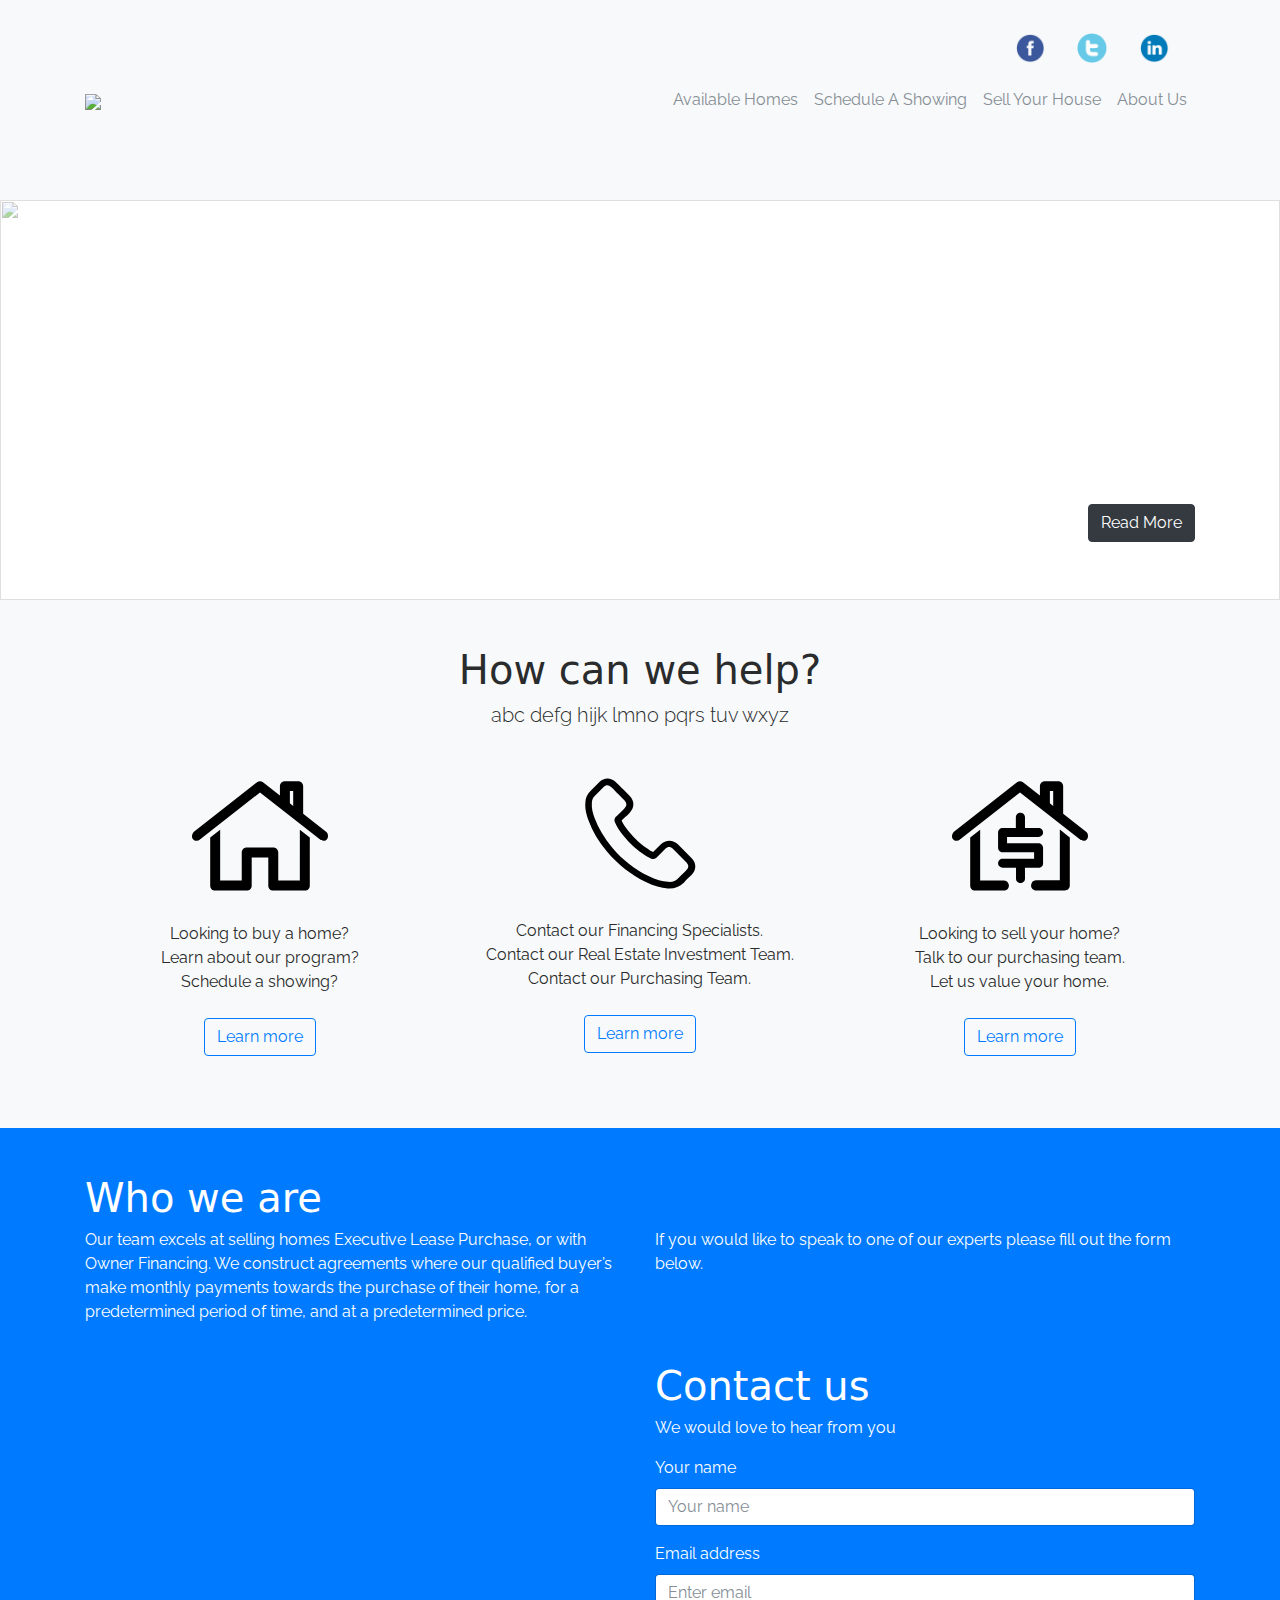
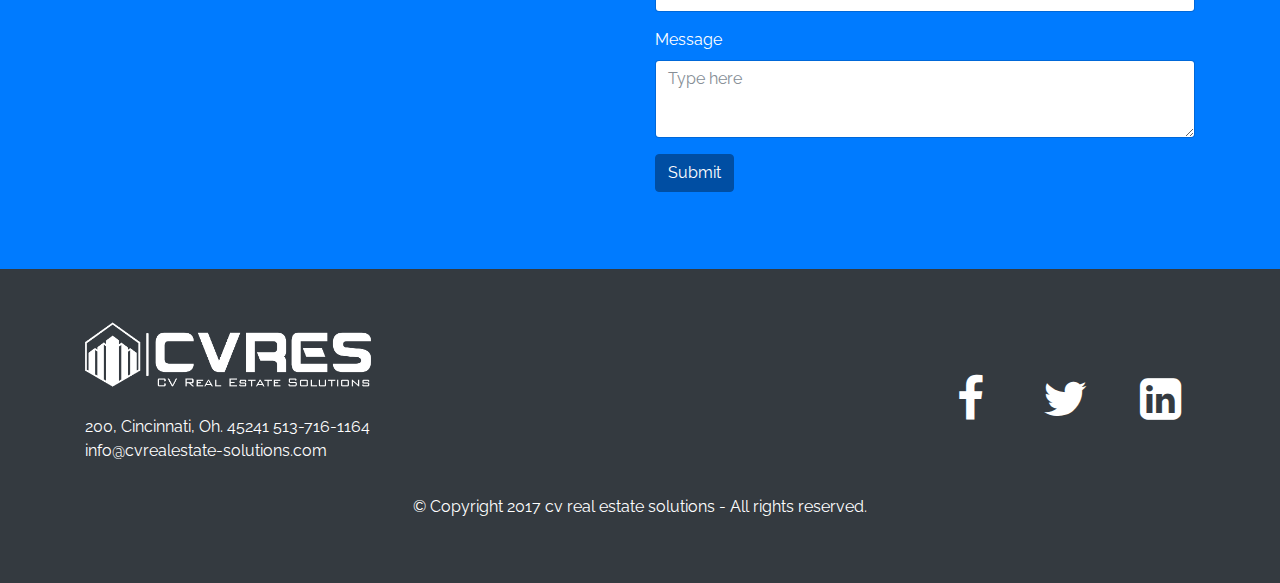
==== index.html @ 418d1162 "Home page: First test" ====
<!DOCTYPE html>
<html>

<head>
  <meta charset="utf-8">
  <meta name="viewport" content="width=device-width, initial-scale=1">
  <link rel="stylesheet" href="https://cdnjs.cloudflare.com/ajax/libs/font-awesome/4.7.0/css/font-awesome.min.css" type="text/css">
  <link rel="stylesheet" href="style/mainstyle.css" type="text/css"> </head>

<body>
  <nav class="navbar navbar-expand-md navbar-dark bg-light">
    <div class="container">
      <a class="navbar-brand" href="#">
        <img src="Icons/Logo.png" width="300px
300px"> </a>
      <button class="navbar-toggler navbar-toggler-right text-dark" type="button" data-toggle="collapse" data-target="#navbar2SupportedContent" aria-controls="navbar2SupportedContent" aria-expanded="false" aria-label="Toggle navigation"> <span class="navbar-toggler-icon text-primary"></span> </button>
      <div class="collapse navbar-collapse text-center m-0 justify-content-end" id="navbar2SupportedContent">
        <ul class="navbar-nav">
          <li class="nav-item">
            <a class="nav-link text-muted" href="#">Available Homes</a>
          </li>
          <li class="nav-item">
            <a class="nav-link text-muted" href="#">Schedule A Showing</a>
          </li>
          <li class="nav-item">
            <a class="nav-link text-muted" href="#">Sell Your House</a>
          </li>
          <li class="nav-item">
            <a class="nav-link text-muted" href="#">About Us</a>
          </li>
        </ul>
        <ul class="social-media list-unstyled">
          <li class="nav-item list-h m-0 p-0">
            <a class="nav-link text-muted" href="#">
              <img src="Icons/Facebook.png" width="30px" class="nav-item"> </a>
          </li>
          <li class="nav-item list-h m-0 p-0">
            <a class="nav-link text-muted" href="#">
              <img src="Icons/Twitter.png" width="30px"> </a>
          </li>
          <li class="nav-item list-h">
            <a class="nav-link text-muted" href="#">
              <img src="Icons/LinkedIn.png" width="30px"> </a>
          </li>
        </ul>
      </div>
    </div>
  </nav>
  <div class="py-5 text-white" style="background-image: url(&quot;images/FrontpageBanner.jpg&quot;);" id="frontpage-intro">
    <img id="intro-overlay" src="images/graphic1.png">
    <div class="container">
      <div class="row text-left h-100" id="innerContent">
        <div class="align-self-start col-md-7">
          <p class="lead"><i id="frontpage-intro-title" class="">Home ownership:</i> </p>
          <p class="lead" id="withinreach">&nbsp; Within reach</p>
        </div>
        <div class="align-self-center col-md-5">
          <p class="lead">
            <br>
            <br><i>If you’re a seller who is frustrated with finding the right buyer, or a buyer that can afford a home but for one reason or another couldn’t secure traditional financing, we are here to help.</i>&nbsp;
            <br>&nbsp; &nbsp; &nbsp; &nbsp; &nbsp; &nbsp;&nbsp;
            <br>
            <br> </p>
          <a class="btn btn-dark" href="" id="intro-overlay-button">Read More</a>
        </div>
      </div>
    </div>
  </div>
  <div class="py-5 text-center bg-light">
    <div class="container">
      <div class="row">
        <div class="col-md-12">
          <h1>How can we help?</h1>
          <p class="lead">abc defg hijk lmno pqrs tuv wxyz</p>
        </div>
      </div>
      <div class="row">
        <div class="col-md-4 p-4">
          <img class="img-fluid d-block mx-auto w-50" src="Icons/House1-01.svg">
          <p class="my-4"> Looking to buy a home?
            <br>Learn about our program?
            <br>Schedule a showing?
            <br> </p>
          <a href="#" class="btn btn-outline-primary">Learn more</a>
        </div>
        <div class="col-md-4 p-4">
          <img class="img-fluid d-block mx-auto w-50" src="Icons/Phone1-01.svg">
          <p class="my-4"> Contact our Financing Specialists.
            <br>Contact our Real Estate Investment Team.
            <br>Contact our Purchasing Team.</p>
          <a href="#" class="btn btn-outline-primary">Learn more</a>
        </div>
        <div class="col-md-4 p-4">
          <img class="img-fluid d-block mx-auto w-50" src="Icons/House2-01.svg">
          <p class="my-4">Looking to sell your home?
            <br>Talk to our purchasing team​​.
            <br>Let us value your home.</p>
          <a href="#" class="btn btn-outline-primary">Learn more</a>
        </div>
      </div>
    </div>
  </div>
  <div class="py-5 text-white bg-primary">
    <div class="container">
      <div class="row">
        <div class="col-md-12">
          <div class="row">
            <div class="col-md-6">
              <h1 class="">Who we are</h1>
              <p class="">Our team excels at selling homes Executive Lease Purchase, or with Owner Financing. We construct agreements where our qualified buyer’s make monthly payments towards the purchase of their home, for a predetermined period of time, and at
                a predetermined price.
                <br>
                <br> </p>
            </div>
            <div class="col-md-6">
              <h1 class="">​</h1>
              <p class="">If you would like to speak to one of our experts please fill out the form below.</p>
            </div>
          </div>
        </div>
      </div>
      <div class="row">
        <div class="col-md-6">
          <iframe src="https://www.google.com/maps/embed?pb=!1m18!1m12!1m3!1d22492.7414467587!2d-84.37424824894224!3d39.28186035839063!2m3!1f0!2f0!3f0!3m2!1i1024!2i768!4f13.1!3m3!1m2!1s0x884051465f5c5669%3A0x66a651ee28e752e0!2s300+E+Business+Way+%23200%2C+Cincinnati%2C+OH+45241!5e0!3m2!1sen!2sus!4v1500395001810"
            width="540" height="450" frameborder="0" style="border:0" allowfullscreen=""></iframe>
        </div>
        <div class="col-md-6">
          <h1>Contact us</h1>
          <p>We would love to hear from you</p>
          <form>
            <div class="form-group"> <label for="InputName">Your name</label>
              <input type="text" class="form-control" id="InputName" placeholder="Your name"> </div>
            <div class="form-group"> <label for="InputEmail1">Email address</label>
              <input type="email" class="form-control" id="InputEmail1" placeholder="Enter email"> </div>
            <div class="form-group"> <label for="Textarea">Message</label> <textarea class="form-control" id="Textarea" rows="3" placeholder="Type here"></textarea> </div>
            <button type="submit" class="btn btn-secondary">Submit</button>
          </form>
        </div>
      </div>
    </div>
  </div>
  <div class="py-5 bg-dark text-white">
    <div class="container">
      <div class="row">
        <div class="col-4 col-md-6 align-self-center">
          <a href="https://www.facebook.com" target="_blank"></a>
        </div>
      </div>
      <div class="row">
        <div class="col-md-9">
          <img class="img-fluid d-block" src="Icons/Logo-white0.png" height="" width="290px">
          <p>
            <br>200, Cincinnati, Oh. 45241 513-716-1164
            <br> info@cvrealestate-solutions.com</p>
        </div>
        <div class="col-4 col-md-1 align-self-center">
          <a href="https://www.facebook.com" target="_blank"><i class="fa fa-fw fa-facebook fa-3x text-white"></i></a>
        </div>
        <div class="col-4 col-md-1 align-self-center">
          <a href="https://twitter.com" target="_blank"><i class="fa fa-fw fa-twitter fa-3x text-white"></i></a>
        </div>
        <div class="col-4 col-md-1 align-self-center">
          <a href="https://www.instagram.com" target="_blank"><i class="fa fa-fw text-white fa-3x fa-linkedin-square"></i></a>
        </div>
      </div>
      <div class="row">
        <div class="col-md-12 mt-3 text-center">
          <p>© Copyright 2017 cv real estate solutions - All rights reserved.</p>
        </div>
      </div>
    </div>
  </div>
  <script src="https://code.jquery.com/jquery-3.2.1.slim.min.js" integrity="sha384-KJ3o2DKtIkvYIK3UENzmM7KCkRr/rE9/Qpg6aAZGJwFDMVNA/GpGFF93hXpG5KkN" crossorigin="anonymous"></script>
  <script src="https://cdnjs.cloudflare.com/ajax/libs/popper.js/1.11.0/umd/popper.min.js" integrity="sha384-b/U6ypiBEHpOf/4+1nzFpr53nxSS+GLCkfwBdFNTxtclqqenISfwAzpKaMNFNmj4" crossorigin="anonymous"></script>
  <script src="https://maxcdn.bootstrapcdn.com/bootstrap/4.0.0-beta/js/bootstrap.min.js" integrity="sha384-h0AbiXch4ZDo7tp9hKZ4TsHbi047NrKGLO3SEJAg45jXxnGIfYzk4Si90RDIqNm1" crossorigin="anonymous"></script>
</body>

</html>
---- style/mainstyle.css ----
@import url("https://fonts.googleapis.com/css?family=Raleway");
/*!
* Bootstrap 4.0.0-beta (https://getbootstrap.com)
* Copyright 2011-2017 The Bootstrap Authors
* Copyright 2011-2017 Twitter, Inc.
* Licensed under MIT (https://github.com/twbs/bootstrap/blob/master/LICENSE)
*/
.alert {
  padding: 0.75rem 1.25rem;
  margin-bottom: 1rem;
  border: 1px solid transparent;
  border-radius: 0.25rem; }

.alert-heading {
  color: inherit; }

.alert-link {
  font-weight: bold; }

.alert-dismissible .close {
  position: relative;
  top: -0.75rem;
  right: -1.25rem;
  padding: 0.75rem 1.25rem;
  color: inherit; }

.alert-primary {
  color: #004085;
  background-color: #cce5ff;
  border-color: #b8daff; }
  .alert-primary hr {
    border-top-color: #9fcdff; }
  .alert-primary .alert-link {
    color: #002752; }

.alert-secondary {
  color: #002955;
  background-color: #ccdced;
  border-color: #b8cde5; }
  .alert-secondary hr {
    border-top-color: #a5c0de; }
  .alert-secondary .alert-link {
    color: #001022; }

.alert-success {
  color: #155724;
  background-color: #d4edda;
  border-color: #c3e6cb; }
  .alert-success hr {
    border-top-color: #b1dfbb; }
  .alert-success .alert-link {
    color: #0b2e13; }

.alert-info {
  color: #008385;
  background-color: #ccfeff;
  border-color: #b8feff; }
  .alert-info hr {
    border-top-color: #9ffeff; }
  .alert-info .alert-link {
    color: #005152; }

.alert-warning {
  color: #856404;
  background-color: #fff3cd;
  border-color: #ffeeba; }
  .alert-warning hr {
    border-top-color: #ffe8a1; }
  .alert-warning .alert-link {
    color: #533f03; }

.alert-danger {
  color: #721c24;
  background-color: #f8d7da;
  border-color: #f5c6cb; }
  .alert-danger hr {
    border-top-color: #f1b0b7; }
  .alert-danger .alert-link {
    color: #491217; }

.alert-light {
  color: #818182;
  background-color: #fefefe;
  border-color: #fdfdfe; }
  .alert-light hr {
    border-top-color: #ececf6; }
  .alert-light .alert-link {
    color: #686868; }

.alert-dark {
  color: #1b1e21;
  background-color: #d6d8d9;
  border-color: #c6c8ca; }
  .alert-dark hr {
    border-top-color: #b9bbbe; }
  .alert-dark .alert-link {
    color: #040505; }

.badge {
  display: inline-block;
  padding: 0.25em 0.4em;
  font-size: 75%;
  font-weight: bold;
  line-height: 1;
  color: #fff;
  text-align: center;
  white-space: nowrap;
  vertical-align: baseline;
  border-radius: 0.25rem; }
  .badge:empty {
    display: none; }

.btn .badge {
  position: relative;
  top: -1px; }

.badge-pill {
  padding-right: 0.6em;
  padding-left: 0.6em;
  border-radius: 10rem; }

.badge-primary {
  color: #fff;
  background-color: #007bff; }
  .badge-primary[href]:focus, .badge-primary[href]:hover {
    color: #fff;
    text-decoration: none;
    background-color: #0062cc; }

.badge-secondary {
  color: #fff;
  background-color: #004EA3; }
  .badge-secondary[href]:focus, .badge-secondary[href]:hover {
    color: #fff;
    text-decoration: none;
    background-color: #003670; }

.badge-success {
  color: #fff;
  background-color: #28a745; }
  .badge-success[href]:focus, .badge-success[href]:hover {
    color: #fff;
    text-decoration: none;
    background-color: #1e7e34; }

.badge-info {
  color: #111;
  background-color: #00fbff; }
  .badge-info[href]:focus, .badge-info[href]:hover {
    color: #111;
    text-decoration: none;
    background-color: #00c9cc; }

.badge-warning {
  color: #111;
  background-color: #ffc107; }
  .badge-warning[href]:focus, .badge-warning[href]:hover {
    color: #111;
    text-decoration: none;
    background-color: #d39e00; }

.badge-danger {
  color: #fff;
  background-color: #dc3545; }
  .badge-danger[href]:focus, .badge-danger[href]:hover {
    color: #fff;
    text-decoration: none;
    background-color: #bd2130; }

.badge-light {
  color: #111;
  background-color: #f8f9fa; }
  .badge-light[href]:focus, .badge-light[href]:hover {
    color: #111;
    text-decoration: none;
    background-color: #dae0e5; }

.badge-dark {
  color: #fff;
  background-color: #343a40; }
  .badge-dark[href]:focus, .badge-dark[href]:hover {
    color: #fff;
    text-decoration: none;
    background-color: #1d2124; }

.breadcrumb {
  padding: 0.75rem 1rem;
  margin-bottom: 1rem;
  list-style: none;
  background-color: #e9ecef;
  border-radius: 0.25rem; }
  .breadcrumb::after {
    display: block;
    clear: both;
    content: ""; }

.breadcrumb-item {
  float: left; }
  .breadcrumb-item + .breadcrumb-item::before {
    display: inline-block;
    padding-right: 0.5rem;
    padding-left: 0.5rem;
    color: #868e96;
    content: "/"; }
  .breadcrumb-item + .breadcrumb-item:hover::before {
    text-decoration: underline; }
  .breadcrumb-item + .breadcrumb-item:hover::before {
    text-decoration: none; }
  .breadcrumb-item.active {
    color: #868e96; }

.btn-group,
.btn-group-vertical {
  position: relative;
  display: inline-flex;
  vertical-align: middle; }
  .btn-group > .btn,
  .btn-group-vertical > .btn {
    position: relative;
    flex: 0 1 auto; }
    .btn-group > .btn:hover,
    .btn-group-vertical > .btn:hover {
      z-index: 2; }
    .btn-group > .btn:focus, .btn-group > .btn:active, .btn-group > .btn.active,
    .btn-group-vertical > .btn:focus,
    .btn-group-vertical > .btn:active,
    .btn-group-vertical > .btn.active {
      z-index: 2; }
  .btn-group .btn + .btn,
  .btn-group .btn + .btn-group,
  .btn-group .btn-group + .btn,
  .btn-group .btn-group + .btn-group,
  .btn-group-vertical .btn + .btn,
  .btn-group-vertical .btn + .btn-group,
  .btn-group-vertical .btn-group + .btn,
  .btn-group-vertical .btn-group + .btn-group {
    margin-left: -1px; }

.btn-toolbar {
  display: flex;
  flex-wrap: wrap;
  justify-content: flex-start; }
  .btn-toolbar .input-group {
    width: auto; }

.btn-group > .btn:not(:first-child):not(:last-child):not(.dropdown-toggle) {
  border-radius: 0; }

.btn-group > .btn:first-child {
  margin-left: 0; }
  .btn-group > .btn:first-child:not(:last-child):not(.dropdown-toggle) {
    border-top-right-radius: 0;
    border-bottom-right-radius: 0; }

.btn-group > .btn:last-child:not(:first-child),
.btn-group > .dropdown-toggle:not(:first-child) {
  border-top-left-radius: 0;
  border-bottom-left-radius: 0; }

.btn-group > .btn-group {
  float: left; }

.btn-group > .btn-group:not(:first-child):not(:last-child) > .btn {
  border-radius: 0; }

.btn-group > .btn-group:first-child:not(:last-child) > .btn:last-child,
.btn-group > .btn-group:first-child:not(:last-child) > .dropdown-toggle {
  border-top-right-radius: 0;
  border-bottom-right-radius: 0; }

.btn-group > .btn-group:last-child:not(:first-child) > .btn:first-child {
  border-top-left-radius: 0;
  border-bottom-left-radius: 0; }

.btn + .dropdown-toggle-split {
  padding-right: 0.5625rem;
  padding-left: 0.5625rem; }
  .btn + .dropdown-toggle-split::after {
    margin-left: 0; }

.btn-sm + .dropdown-toggle-split, .btn-group-sm > .btn + .dropdown-toggle-split {
  padding-right: 0.375rem;
  padding-left: 0.375rem; }

.btn-lg + .dropdown-toggle-split, .btn-group-lg > .btn + .dropdown-toggle-split {
  padding-right: 0.75rem;
  padding-left: 0.75rem; }

.btn-group-vertical {
  flex-direction: column;
  align-items: flex-start;
  justify-content: center; }
  .btn-group-vertical .btn,
  .btn-group-vertical .btn-group {
    width: 100%; }
  .btn-group-vertical > .btn + .btn,
  .btn-group-vertical > .btn + .btn-group,
  .btn-group-vertical > .btn-group + .btn,
  .btn-group-vertical > .btn-group + .btn-group {
    margin-top: -1px;
    margin-left: 0; }
  .btn-group-vertical > .btn:not(:first-child):not(:last-child) {
    border-radius: 0; }
  .btn-group-vertical:first-child:not(:last-child) {
    border-bottom-right-radius: 0;
    border-bottom-left-radius: 0; }
  .btn-group-vertical:last-child:not(:first-child) {
    border-top-left-radius: 0;
    border-top-right-radius: 0; }
  .btn-group-vertical > .btn-group:not(:first-child):not(:last-child) > .btn {
    border-radius: 0; }
  .btn-group-vertical > .btn-group:first-child:not(:last-child) > .btn:last-child,
  .btn-group-vertical > .btn-group:first-child:not(:last-child) > .dropdown-toggle {
    border-bottom-right-radius: 0;
    border-bottom-left-radius: 0; }
  .btn-group-vertical > .btn-group:last-child:not(:first-child) > .btn:first-child {
    border-top-left-radius: 0;
    border-top-right-radius: 0; }

[data-toggle="buttons"] > .btn input[type="radio"],
[data-toggle="buttons"] > .btn input[type="checkbox"],
[data-toggle="buttons"] > .btn-group > .btn input[type="radio"],
[data-toggle="buttons"] > .btn-group > .btn input[type="checkbox"] {
  position: absolute;
  clip: rect(0, 0, 0, 0);
  pointer-events: none; }

.btn {
  display: inline-block;
  font-weight: normal;
  text-align: center;
  white-space: nowrap;
  vertical-align: middle;
  user-select: none;
  border: 1px solid transparent;
  padding: 0.5rem 0.75rem;
  font-size: 1rem;
  line-height: 1.25;
  border-radius: 0.25rem;
  transition: background-color 0.15s ease-in-out, border-color 0.15s ease-in-out, box-shadow 0.15s ease-in-out; }
  .btn:focus, .btn:hover {
    text-decoration: none; }
  .btn:focus, .btn.focus {
    outline: 0;
    box-shadow: 0 0 0 3px rgba(0, 123, 255, 0.25); }
  .btn.disabled, .btn:disabled {
    opacity: .65; }
  .btn:active, .btn.active {
    background-image: none; }

a.btn.disabled,
fieldset[disabled] a.btn {
  pointer-events: none; }

.btn-primary {
  color: #fff;
  background-color: #007bff;
  border-color: #007bff; }
  .btn-primary:hover {
    color: #fff;
    background-color: #0069d9;
    border-color: #0062cc; }
  .btn-primary:focus, .btn-primary.focus {
    box-shadow: 0 0 0 3px rgba(0, 123, 255, 0.5); }
  .btn-primary.disabled, .btn-primary:disabled {
    background-color: #007bff;
    border-color: #007bff; }
  .btn-primary:active, .btn-primary.active,
  .show > .btn-primary.dropdown-toggle {
    background-color: #0069d9;
    background-image: none;
    border-color: #0062cc; }

.btn-secondary {
  color: #fff;
  background-color: #004EA3;
  border-color: #004EA3; }
  .btn-secondary:hover {
    color: #fff;
    background-color: #003c7d;
    border-color: #003670; }
  .btn-secondary:focus, .btn-secondary.focus {
    box-shadow: 0 0 0 3px rgba(0, 78, 163, 0.5); }
  .btn-secondary.disabled, .btn-secondary:disabled {
    background-color: #004EA3;
    border-color: #004EA3; }
  .btn-secondary:active, .btn-secondary.active,
  .show > .btn-secondary.dropdown-toggle {
    background-color: #003c7d;
    background-image: none;
    border-color: #003670; }

.btn-success {
  color: #fff;
  background-color: #28a745;
  border-color: #28a745; }
  .btn-success:hover {
    color: #fff;
    background-color: #218838;
    border-color: #1e7e34; }
  .btn-success:focus, .btn-success.focus {
    box-shadow: 0 0 0 3px rgba(40, 167, 69, 0.5); }
  .btn-success.disabled, .btn-success:disabled {
    background-color: #28a745;
    border-color: #28a745; }
  .btn-success:active, .btn-success.active,
  .show > .btn-success.dropdown-toggle {
    background-color: #218838;
    background-image: none;
    border-color: #1e7e34; }

.btn-info {
  color: #111;
  background-color: #00fbff;
  border-color: #00fbff; }
  .btn-info:hover {
    color: #111;
    background-color: #00d5d9;
    border-color: #00c9cc; }
  .btn-info:focus, .btn-info.focus {
    box-shadow: 0 0 0 3px rgba(0, 251, 255, 0.5); }
  .btn-info.disabled, .btn-info:disabled {
    background-color: #00fbff;
    border-color: #00fbff; }
  .btn-info:active, .btn-info.active,
  .show > .btn-info.dropdown-toggle {
    background-color: #00d5d9;
    background-image: none;
    border-color: #00c9cc; }

.btn-warning {
  color: #111;
  background-color: #ffc107;
  border-color: #ffc107; }
  .btn-warning:hover {
    color: #111;
    background-color: #e0a800;
    border-color: #d39e00; }
  .btn-warning:focus, .btn-warning.focus {
    box-shadow: 0 0 0 3px rgba(255, 193, 7, 0.5); }
  .btn-warning.disabled, .btn-warning:disabled {
    background-color: #ffc107;
    border-color: #ffc107; }
  .btn-warning:active, .btn-warning.active,
  .show > .btn-warning.dropdown-toggle {
    background-color: #e0a800;
    background-image: none;
    border-color: #d39e00; }

.btn-danger {
  color: #fff;
  background-color: #dc3545;
  border-color: #dc3545; }
  .btn-danger:hover {
    color: #fff;
    background-color: #c82333;
    border-color: #bd2130; }
  .btn-danger:focus, .btn-danger.focus {
    box-shadow: 0 0 0 3px rgba(220, 53, 69, 0.5); }
  .btn-danger.disabled, .btn-danger:disabled {
    background-color: #dc3545;
    border-color: #dc3545; }
  .btn-danger:active, .btn-danger.active,
  .show > .btn-danger.dropdown-toggle {
    background-color: #c82333;
    background-image: none;
    border-color: #bd2130; }

.btn-light {
  color: #111;
  background-color: #f8f9fa;
  border-color: #f8f9fa; }
  .btn-light:hover {
    color: #111;
    background-color: #e2e6ea;
    border-color: #dae0e5; }
  .btn-light:focus, .btn-light.focus {
    box-shadow: 0 0 0 3px rgba(248, 249, 250, 0.5); }
  .btn-light.disabled, .btn-light:disabled {
    background-color: #f8f9fa;
    border-color: #f8f9fa; }
  .btn-light:active, .btn-light.active,
  .show > .btn-light.dropdown-toggle {
    background-color: #e2e6ea;
    background-image: none;
    border-color: #dae0e5; }

.btn-dark {
  color: #fff;
  background-color: #343a40;
  border-color: #343a40; }
  .btn-dark:hover {
    color: #fff;
    background-color: #23272b;
    border-color: #1d2124; }
  .btn-dark:focus, .btn-dark.focus {
    box-shadow: 0 0 0 3px rgba(52, 58, 64, 0.5); }
  .btn-dark.disabled, .btn-dark:disabled {
    background-color: #343a40;
    border-color: #343a40; }
  .btn-dark:active, .btn-dark.active,
  .show > .btn-dark.dropdown-toggle {
    background-color: #23272b;
    background-image: none;
    border-color: #1d2124; }

.btn-outline-primary {
  color: #007bff;
  background-color: transparent;
  background-image: none;
  border-color: #007bff; }
  .btn-outline-primary:hover {
    color: #fff;
    background-color: #007bff;
    border-color: #007bff; }
  .btn-outline-primary:focus, .btn-outline-primary.focus {
    box-shadow: 0 0 0 3px rgba(0, 123, 255, 0.5); }
  .btn-outline-primary.disabled, .btn-outline-primary:disabled {
    color: #007bff;
    background-color: transparent; }
  .btn-outline-primary:active, .btn-outline-primary.active,
  .show > .btn-outline-primary.dropdown-toggle {
    color: #fff;
    background-color: #007bff;
    border-color: #007bff; }

.btn-outline-secondary {
  color: #004EA3;
  background-color: transparent;
  background-image: none;
  border-color: #004EA3; }
  .btn-outline-secondary:hover {
    color: #fff;
    background-color: #004EA3;
    border-color: #004EA3; }
  .btn-outline-secondary:focus, .btn-outline-secondary.focus {
    box-shadow: 0 0 0 3px rgba(0, 78, 163, 0.5); }
  .btn-outline-secondary.disabled, .btn-outline-secondary:disabled {
    color: #004EA3;
    background-color: transparent; }
  .btn-outline-secondary:active, .btn-outline-secondary.active,
  .show > .btn-outline-secondary.dropdown-toggle {
    color: #fff;
    background-color: #004EA3;
    border-color: #004EA3; }

.btn-outline-success {
  color: #28a745;
  background-color: transparent;
  background-image: none;
  border-color: #28a745; }
  .btn-outline-success:hover {
    color: #fff;
    background-color: #28a745;
    border-color: #28a745; }
  .btn-outline-success:focus, .btn-outline-success.focus {
    box-shadow: 0 0 0 3px rgba(40, 167, 69, 0.5); }
  .btn-outline-success.disabled, .btn-outline-success:disabled {
    color: #28a745;
    background-color: transparent; }
  .btn-outline-success:active, .btn-outline-success.active,
  .show > .btn-outline-success.dropdown-toggle {
    color: #fff;
    background-color: #28a745;
    border-color: #28a745; }

.btn-outline-info {
  color: #00fbff;
  background-color: transparent;
  background-image: none;
  border-color: #00fbff; }
  .btn-outline-info:hover {
    color: #fff;
    background-color: #00fbff;
    border-color: #00fbff; }
  .btn-outline-info:focus, .btn-outline-info.focus {
    box-shadow: 0 0 0 3px rgba(0, 251, 255, 0.5); }
  .btn-outline-info.disabled, .btn-outline-info:disabled {
    color: #00fbff;
    background-color: transparent; }
  .btn-outline-info:active, .btn-outline-info.active,
  .show > .btn-outline-info.dropdown-toggle {
    color: #fff;
    background-color: #00fbff;
    border-color: #00fbff; }

.btn-outline-warning {
  color: #ffc107;
  background-color: transparent;
  background-image: none;
  border-color: #ffc107; }
  .btn-outline-warning:hover {
    color: #fff;
    background-color: #ffc107;
    border-color: #ffc107; }
  .btn-outline-warning:focus, .btn-outline-warning.focus {
    box-shadow: 0 0 0 3px rgba(255, 193, 7, 0.5); }
  .btn-outline-warning.disabled, .btn-outline-warning:disabled {
    color: #ffc107;
    background-color: transparent; }
  .btn-outline-warning:active, .btn-outline-warning.active,
  .show > .btn-outline-warning.dropdown-toggle {
    color: #fff;
    background-color: #ffc107;
    border-color: #ffc107; }

.btn-outline-danger {
  color: #dc3545;
  background-color: transparent;
  background-image: none;
  border-color: #dc3545; }
  .btn-outline-danger:hover {
    color: #fff;
    background-color: #dc3545;
    border-color: #dc3545; }
  .btn-outline-danger:focus, .btn-outline-danger.focus {
    box-shadow: 0 0 0 3px rgba(220, 53, 69, 0.5); }
  .btn-outline-danger.disabled, .btn-outline-danger:disabled {
    color: #dc3545;
    background-color: transparent; }
  .btn-outline-danger:active, .btn-outline-danger.active,
  .show > .btn-outline-danger.dropdown-toggle {
    color: #fff;
    background-color: #dc3545;
    border-color: #dc3545; }

.btn-outline-light {
  color: #f8f9fa;
  background-color: transparent;
  background-image: none;
  border-color: #f8f9fa; }
  .btn-outline-light:hover {
    color: #fff;
    background-color: #f8f9fa;
    border-color: #f8f9fa; }
  .btn-outline-light:focus, .btn-outline-light.focus {
    box-shadow: 0 0 0 3px rgba(248, 249, 250, 0.5); }
  .btn-outline-light.disabled, .btn-outline-light:disabled {
    color: #f8f9fa;
    background-color: transparent; }
  .btn-outline-light:active, .btn-outline-light.active,
  .show > .btn-outline-light.dropdown-toggle {
    color: #fff;
    background-color: #f8f9fa;
    border-color: #f8f9fa; }

.btn-outline-dark {
  color: #343a40;
  background-color: transparent;
  background-image: none;
  border-color: #343a40; }
  .btn-outline-dark:hover {
    color: #fff;
    background-color: #343a40;
    border-color: #343a40; }
  .btn-outline-dark:focus, .btn-outline-dark.focus {
    box-shadow: 0 0 0 3px rgba(52, 58, 64, 0.5); }
  .btn-outline-dark.disabled, .btn-outline-dark:disabled {
    color: #343a40;
    background-color: transparent; }
  .btn-outline-dark:active, .btn-outline-dark.active,
  .show > .btn-outline-dark.dropdown-toggle {
    color: #fff;
    background-color: #343a40;
    border-color: #343a40; }

.btn-link {
  font-weight: normal;
  color: #007bff;
  background-color: transparent;
  border-radius: 0; }
  .btn-link:hover {
    color: #0056b3;
    text-decoration: underline;
    background-color: transparent;
    border-color: transparent; }
  .btn-link:focus, .btn-link.focus {
    border-color: transparent;
    box-shadow: none; }
  .btn-link:disabled, .btn-link.disabled {
    color: #868e96; }

.btn-lg, .btn-group-lg > .btn {
  padding: 0.5rem 1rem;
  font-size: 1.25rem;
  line-height: 1.5;
  border-radius: 0.3rem; }

.btn-sm, .btn-group-sm > .btn {
  padding: 0.25rem 0.5rem;
  font-size: 0.875rem;
  line-height: 1.5;
  border-radius: 0.2rem; }

.btn-block {
  display: block;
  width: 100%; }

.btn-block + .btn-block {
  margin-top: 0.5rem; }

input[type="submit"].btn-block,
input[type="reset"].btn-block,
input[type="button"].btn-block {
  width: 100%; }

.card {
  position: relative;
  display: flex;
  flex-direction: column;
  min-width: 0;
  word-wrap: break-word;
  background-color: #fff;
  background-clip: border-box;
  border: 1px solid rgba(0, 0, 0, 0.125);
  border-radius: 0.25rem; }

.card-body {
  flex: 1 1 auto;
  padding: 1.25rem; }

.card-title {
  margin-bottom: 0.75rem; }

.card-subtitle {
  margin-top: -0.375rem;
  margin-bottom: 0; }

.card-text:last-child {
  margin-bottom: 0; }

.card-link:hover {
  text-decoration: none; }

.card-link + .card-link {
  margin-left: 1.25rem; }

.card > .list-group:first-child .list-group-item:first-child {
  border-top-left-radius: 0.25rem;
  border-top-right-radius: 0.25rem; }

.card > .list-group:last-child .list-group-item:last-child {
  border-bottom-right-radius: 0.25rem;
  border-bottom-left-radius: 0.25rem; }

.card-header {
  padding: 0.75rem 1.25rem;
  margin-bottom: 0;
  background-color: rgba(0, 0, 0, 0.03);
  border-bottom: 1px solid rgba(0, 0, 0, 0.125); }
  .card-header:first-child {
    border-radius: calc(0.25rem - 1px) calc(0.25rem - 1px) 0 0; }

.card-footer {
  padding: 0.75rem 1.25rem;
  background-color: rgba(0, 0, 0, 0.03);
  border-top: 1px solid rgba(0, 0, 0, 0.125); }
  .card-footer:last-child {
    border-radius: 0 0 calc(0.25rem - 1px) calc(0.25rem - 1px); }

.card-header-tabs {
  margin-right: -0.625rem;
  margin-bottom: -0.75rem;
  margin-left: -0.625rem;
  border-bottom: 0; }

.card-header-pills {
  margin-right: -0.625rem;
  margin-left: -0.625rem; }

.card-img-overlay {
  position: absolute;
  top: 0;
  right: 0;
  bottom: 0;
  left: 0;
  padding: 1.25rem; }

.card-img {
  width: 100%;
  border-radius: calc(0.25rem - 1px); }

.card-img-top {
  width: 100%;
  border-top-left-radius: calc(0.25rem - 1px);
  border-top-right-radius: calc(0.25rem - 1px); }

.card-img-bottom {
  width: 100%;
  border-bottom-right-radius: calc(0.25rem - 1px);
  border-bottom-left-radius: calc(0.25rem - 1px); }

.card-deck {
  display: flex;
  flex-direction: column; }
  .card-deck .card {
    margin-bottom: 15px; }
  @media (min-width: 576px) {
    .card-deck {
      flex-flow: row wrap;
      margin-right: -15px;
      margin-left: -15px; }
      .card-deck .card {
        display: flex;
        flex: 1 0 0%;
        flex-direction: column;
        margin-right: 15px;
        margin-bottom: 0;
        margin-left: 15px; } }

.card-group {
  display: flex;
  flex-direction: column; }
  .card-group .card {
    margin-bottom: 15px; }
  @media (min-width: 576px) {
    .card-group {
      flex-flow: row wrap; }
      .card-group .card {
        flex: 1 0 0%; }
        .card-group .card + .card {
          margin-bottom: 0;
          margin-left: 0;
          border-left: 0; }
        .card-group .card:first-child {
          border-top-right-radius: 0;
          border-bottom-right-radius: 0; }
          .card-group .card:first-child .card-img-top {
            border-top-right-radius: 0; }
          .card-group .card:first-child .card-img-bottom {
            border-bottom-right-radius: 0; }
        .card-group .card:last-child {
          border-top-left-radius: 0;
          border-bottom-left-radius: 0; }
          .card-group .card:last-child .card-img-top {
            border-top-left-radius: 0; }
          .card-group .card:last-child .card-img-bottom {
            border-bottom-left-radius: 0; }
        .card-group .card:not(:first-child):not(:last-child) {
          border-radius: 0; }
          .card-group .card:not(:first-child):not(:last-child) .card-img-top,
          .card-group .card:not(:first-child):not(:last-child) .card-img-bottom {
            border-radius: 0; } }

.card-columns .card {
  margin-bottom: 0.75rem; }

@media (min-width: 576px) {
  .card-columns {
    column-count: 3;
    column-gap: 1.25rem; }
    .card-columns .card {
      display: inline-block;
      width: 100%; } }

.carousel {
  position: relative; }

.carousel-inner {
  position: relative;
  width: 100%;
  overflow: hidden; }

.carousel-item {
  position: relative;
  display: none;
  align-items: center;
  width: 100%;
  transition: transform 0.6s ease;
  backface-visibility: hidden;
  perspective: 1000px; }

.carousel-item.active,
.carousel-item-next,
.carousel-item-prev {
  display: block; }

.carousel-item-next,
.carousel-item-prev {
  position: absolute;
  top: 0; }

.carousel-item-next.carousel-item-left,
.carousel-item-prev.carousel-item-right {
  transform: translateX(0); }
  @supports (transform-style: preserve-3d) {
    .carousel-item-next.carousel-item-left,
    .carousel-item-prev.carousel-item-right {
      transform: translate3d(0, 0, 0); } }

.carousel-item-next,
.active.carousel-item-right {
  transform: translateX(100%); }
  @supports (transform-style: preserve-3d) {
    .carousel-item-next,
    .active.carousel-item-right {
      transform: translate3d(100%, 0, 0); } }

.carousel-item-prev,
.active.carousel-item-left {
  transform: translateX(-100%); }
  @supports (transform-style: preserve-3d) {
    .carousel-item-prev,
    .active.carousel-item-left {
      transform: translate3d(-100%, 0, 0); } }

.carousel-control-prev,
.carousel-control-next {
  position: absolute;
  top: 0;
  bottom: 0;
  display: flex;
  align-items: center;
  justify-content: center;
  width: 15%;
  color: #fff;
  text-align: center;
  opacity: 0.5; }
  .carousel-control-prev:focus, .carousel-control-prev:hover,
  .carousel-control-next:focus,
  .carousel-control-next:hover {
    color: #fff;
    text-decoration: none;
    outline: 0;
    opacity: .9; }

.carousel-control-prev {
  left: 0; }

.carousel-control-next {
  right: 0; }

.carousel-control-prev-icon,
.carousel-control-next-icon {
  display: inline-block;
  width: 20px;
  height: 20px;
  background: transparent no-repeat center center;
  background-size: 100% 100%; }

.carousel-control-prev-icon {
  background-image: url("data:image/svg+xml;charset=utf8,%3Csvg xmlns='http://www.w3.org/2000/svg' fill='%23fff' viewBox='0 0 8 8'%3E%3Cpath d='M4 0l-4 4 4 4 1.5-1.5-2.5-2.5 2.5-2.5-1.5-1.5z'/%3E%3C/svg%3E"); }

.carousel-control-next-icon {
  background-image: url("data:image/svg+xml;charset=utf8,%3Csvg xmlns='http://www.w3.org/2000/svg' fill='%23fff' viewBox='0 0 8 8'%3E%3Cpath d='M1.5 0l-1.5 1.5 2.5 2.5-2.5 2.5 1.5 1.5 4-4-4-4z'/%3E%3C/svg%3E"); }

.carousel-indicators {
  position: absolute;
  right: 0;
  bottom: 10px;
  left: 0;
  z-index: 15;
  display: flex;
  justify-content: center;
  padding-left: 0;
  margin-right: 15%;
  margin-left: 15%;
  list-style: none; }
  .carousel-indicators li {
    position: relative;
    flex: 0 1 auto;
    width: 30px;
    height: 3px;
    margin-right: 3px;
    margin-left: 3px;
    text-indent: -999px;
    background-color: rgba(255, 255, 255, 0.5); }
    .carousel-indicators li::before {
      position: absolute;
      top: -10px;
      left: 0;
      display: inline-block;
      width: 100%;
      height: 10px;
      content: ""; }
    .carousel-indicators li::after {
      position: absolute;
      bottom: -10px;
      left: 0;
      display: inline-block;
      width: 100%;
      height: 10px;
      content: ""; }
  .carousel-indicators .active {
    background-color: #fff; }

.carousel-caption {
  position: absolute;
  right: 15%;
  bottom: 20px;
  left: 15%;
  z-index: 10;
  padding-top: 20px;
  padding-bottom: 20px;
  color: #fff;
  text-align: center; }

.close {
  float: right;
  font-size: 1.5rem;
  font-weight: bold;
  line-height: 1;
  color: #000;
  text-shadow: 0 1px 0 #fff;
  opacity: .5; }
  .close:focus, .close:hover {
    color: #000;
    text-decoration: none;
    opacity: .75; }

button.close {
  padding: 0;
  background: transparent;
  border: 0;
  -webkit-appearance: none; }

code,
kbd,
pre,
samp {
  font-family: "SFMono-Regular", Menlo, Monaco, Consolas, "Liberation Mono", "Courier New", monospace; }

code {
  padding: 0.2rem 0.4rem;
  font-size: 90%;
  color: #bd4147;
  background-color: #f8f9fa;
  border-radius: 0.25rem; }
  a > code {
    padding: 0;
    color: inherit;
    background-color: inherit; }

kbd {
  padding: 0.2rem 0.4rem;
  font-size: 90%;
  color: #fff;
  background-color: #212529;
  border-radius: 0.2rem; }
  kbd kbd {
    padding: 0;
    font-size: 100%;
    font-weight: bold; }

pre {
  display: block;
  margin-top: 0;
  margin-bottom: 1rem;
  font-size: 90%;
  color: #212529; }
  pre code {
    padding: 0;
    font-size: inherit;
    color: inherit;
    background-color: transparent;
    border-radius: 0; }

.pre-scrollable {
  max-height: 340px;
  overflow-y: scroll; }

.custom-control {
  position: relative;
  display: inline-flex;
  min-height: 1.5rem;
  padding-left: 1.5rem;
  margin-right: 1rem; }

.custom-control-input {
  position: absolute;
  z-index: -1;
  opacity: 0; }
  .custom-control-input:checked ~ .custom-control-indicator {
    color: #fff;
    background-color: #007bff; }
  .custom-control-input:focus ~ .custom-control-indicator {
    box-shadow: 0 0 0 1px white, 0 0 0 3px #007bff; }
  .custom-control-input:active ~ .custom-control-indicator {
    color: #fff;
    background-color: #b3d7ff; }
  .custom-control-input:disabled ~ .custom-control-indicator {
    background-color: #e9ecef; }
  .custom-control-input:disabled ~ .custom-control-description {
    color: #868e96; }

.custom-control-indicator {
  position: absolute;
  top: 0.25rem;
  left: 0;
  display: block;
  width: 1rem;
  height: 1rem;
  pointer-events: none;
  user-select: none;
  background-color: #ddd;
  background-repeat: no-repeat;
  background-position: center center;
  background-size: 50% 50%; }

.custom-checkbox .custom-control-indicator {
  border-radius: 0.25rem; }

.custom-checkbox .custom-control-input:checked ~ .custom-control-indicator {
  background-image: url("data:image/svg+xml;charset=utf8,%3Csvg xmlns='http://www.w3.org/2000/svg' viewBox='0 0 8 8'%3E%3Cpath fill='%23fff' d='M6.564.75l-3.59 3.612-1.538-1.55L0 4.26 2.974 7.25 8 2.193z'/%3E%3C/svg%3E"); }

.custom-checkbox .custom-control-input:indeterminate ~ .custom-control-indicator {
  background-color: #007bff;
  background-image: url("data:image/svg+xml;charset=utf8,%3Csvg xmlns='http://www.w3.org/2000/svg' viewBox='0 0 4 4'%3E%3Cpath stroke='%23fff' d='M0 2h4'/%3E%3C/svg%3E"); }

.custom-radio .custom-control-indicator {
  border-radius: 50%; }

.custom-radio .custom-control-input:checked ~ .custom-control-indicator {
  background-image: url("data:image/svg+xml;charset=utf8,%3Csvg xmlns='http://www.w3.org/2000/svg' viewBox='-4 -4 8 8'%3E%3Ccircle r='3' fill='%23fff'/%3E%3C/svg%3E"); }

.custom-controls-stacked {
  display: flex;
  flex-direction: column; }
  .custom-controls-stacked .custom-control {
    margin-bottom: 0.25rem; }
    .custom-controls-stacked .custom-control + .custom-control {
      margin-left: 0; }

.custom-select {
  display: inline-block;
  max-width: 100%;
  height: calc(2.25rem + 2px);
  padding: 0.375rem 1.75rem 0.375rem 0.75rem;
  line-height: 1.25;
  color: #495057;
  vertical-align: middle;
  background: #fff url("data:image/svg+xml;charset=utf8,%3Csvg xmlns='http://www.w3.org/2000/svg' viewBox='0 0 4 5'%3E%3Cpath fill='%23333' d='M2 0L0 2h4zm0 5L0 3h4z'/%3E%3C/svg%3E") no-repeat right 0.75rem center;
  background-clip: padding-box;
  background-size: 8px 10px;
  border: 1px solid rgba(0, 0, 0, 0.15);
  border-radius: 0.25rem;
  appearance: none; }
  .custom-select:focus {
    border-color: #80bdff;
    outline: none; }
    .custom-select:focus::-ms-value {
      color: #495057;
      background-color: #fff; }
  .custom-select:disabled {
    color: #868e96;
    background-color: #e9ecef; }
  .custom-select::-ms-expand {
    opacity: 0; }

.custom-select-sm {
  height: calc(1.8125rem + 2px);
  padding-top: 0.375rem;
  padding-bottom: 0.375rem;
  font-size: 75%; }

.custom-file {
  position: relative;
  display: inline-block;
  max-width: 100%;
  height: calc(2.25rem + 2px);
  margin-bottom: 0; }

.custom-file-input {
  min-width: 14rem;
  max-width: 100%;
  height: calc(2.25rem + 2px);
  margin: 0;
  opacity: 0; }
  .custom-file-input:focus ~ .custom-file-control {
    box-shadow: 0 0 0 0.075rem #fff, 0 0 0 0.2rem #007bff; }

.custom-file-control {
  position: absolute;
  top: 0;
  right: 0;
  left: 0;
  z-index: 5;
  height: calc(2.25rem + 2px);
  padding: 0.5rem 0.75rem;
  overflow: hidden;
  line-height: 1.25;
  color: #495057;
  pointer-events: none;
  user-select: none;
  background-color: #fff;
  background-clip: padding-box;
  border: 1px solid rgba(0, 0, 0, 0.15);
  border-radius: 0.25rem; }
  .custom-file-control:lang(en):empty::after {
    content: "Choose file..."; }
  .custom-file-control::before {
    position: absolute;
    top: 0;
    right: 0;
    z-index: 6;
    display: block;
    height: calc(2.25rem + 2px);
    padding: 0.5rem 0.75rem;
    line-height: 1.25;
    color: #495057;
    background-color: #e9ecef;
    border-left: 1px solid rgba(0, 0, 0, 0.15); }
  .custom-file-control:lang(en)::before {
    content: "Browse"; }

.dropup,
.dropdown {
  position: relative; }

.dropdown-toggle::after {
  display: inline-block;
  width: 0;
  height: 0;
  margin-left: 0.255em;
  vertical-align: 0.255em;
  content: "";
  border-top: 0.3em solid;
  border-right: 0.3em solid transparent;
  border-left: 0.3em solid transparent; }

.dropdown-toggle:empty::after {
  margin-left: 0; }

.dropup .dropdown-menu {
  margin-top: 0;
  margin-bottom: 0.125rem; }

.dropup .dropdown-toggle::after {
  border-top: 0;
  border-bottom: 0.3em solid; }

.dropdown-menu {
  position: absolute;
  top: 100%;
  left: 0;
  z-index: 1000;
  display: none;
  float: left;
  min-width: 10rem;
  padding: 0.5rem 0;
  margin: 0.125rem 0 0;
  font-size: 1rem;
  color: #292b2c;
  text-align: left;
  list-style: none;
  background-color: #fff;
  background-clip: padding-box;
  border: 1px solid rgba(0, 0, 0, 0.15);
  border-radius: 0.25rem; }

.dropdown-divider {
  height: 0;
  margin: 0.5rem 0;
  overflow: hidden;
  border-top: 1px solid #e9ecef; }

.dropdown-item {
  display: block;
  width: 100%;
  padding: 0.25rem 1.5rem;
  clear: both;
  font-weight: normal;
  color: #212529;
  text-align: inherit;
  white-space: nowrap;
  background: none;
  border: 0; }
  .dropdown-item:focus, .dropdown-item:hover {
    color: #16181b;
    text-decoration: none;
    background-color: #f8f9fa; }
  .dropdown-item.active, .dropdown-item:active {
    color: #fff;
    text-decoration: none;
    background-color: #007bff; }
  .dropdown-item.disabled, .dropdown-item:disabled {
    color: #868e96;
    background-color: transparent; }

.show > a {
  outline: 0; }

.dropdown-menu.show {
  display: block; }

.dropdown-header {
  display: block;
  padding: 0.5rem 1.5rem;
  margin-bottom: 0;
  font-size: 0.875rem;
  color: #868e96;
  white-space: nowrap; }

.form-control {
  display: block;
  width: 100%;
  padding: 0.5rem 0.75rem;
  font-size: 1rem;
  line-height: 1.25;
  color: #495057;
  background-color: #fff;
  background-image: none;
  background-clip: padding-box;
  border: 1px solid rgba(0, 0, 0, 0.15);
  border-radius: 0.25rem;
  transition: border-color ease-in-out 0.15s, box-shadow ease-in-out 0.15s; }
  .form-control::-ms-expand {
    background-color: transparent;
    border: 0; }
  .form-control:focus {
    color: #495057;
    background-color: #fff;
    border-color: #80bdff;
    outline: none; }
  .form-control::placeholder {
    color: #868e96;
    opacity: 1; }
  .form-control:disabled, .form-control[readonly] {
    background-color: #e9ecef;
    opacity: 1; }

select.form-control:not([size]):not([multiple]) {
  height: calc(2.25rem + 2px); }

select.form-control:focus::-ms-value {
  color: #495057;
  background-color: #fff; }

.form-control-file,
.form-control-range {
  display: block; }

.col-form-label {
  padding-top: calc(0.5rem - 1px * 2);
  padding-bottom: calc(0.5rem - 1px * 2);
  margin-bottom: 0; }

.col-form-label-lg {
  padding-top: calc(0.5rem - 1px * 2);
  padding-bottom: calc(0.5rem - 1px * 2);
  font-size: 1.25rem; }

.col-form-label-sm {
  padding-top: calc(0.25rem - 1px * 2);
  padding-bottom: calc(0.25rem - 1px * 2);
  font-size: 0.875rem; }

.col-form-legend {
  padding-top: 0.5rem;
  padding-bottom: 0.5rem;
  margin-bottom: 0;
  font-size: 1rem; }

.form-control-plaintext {
  padding-top: 0.5rem;
  padding-bottom: 0.5rem;
  margin-bottom: 0;
  line-height: 1.25;
  border: solid transparent;
  border-width: 1px 0; }
  .form-control-plaintext.form-control-sm, .input-group-sm > .form-control-plaintext.form-control,
  .input-group-sm > .form-control-plaintext.input-group-addon,
  .input-group-sm > .input-group-btn > .form-control-plaintext.btn, .form-control-plaintext.form-control-lg, .input-group-lg > .form-control-plaintext.form-control,
  .input-group-lg > .form-control-plaintext.input-group-addon,
  .input-group-lg > .input-group-btn > .form-control-plaintext.btn {
    padding-right: 0;
    padding-left: 0; }

.form-control-sm, .input-group-sm > .form-control,
.input-group-sm > .input-group-addon,
.input-group-sm > .input-group-btn > .btn {
  padding: 0.25rem 0.5rem;
  font-size: 0.875rem;
  line-height: 1.5;
  border-radius: 0.2rem; }

select.form-control-sm:not([size]):not([multiple]), .input-group-sm > select.form-control:not([size]):not([multiple]),
.input-group-sm > select.input-group-addon:not([size]):not([multiple]),
.input-group-sm > .input-group-btn > select.btn:not([size]):not([multiple]) {
  height: calc(1.8125rem + 2px); }

.form-control-lg, .input-group-lg > .form-control,
.input-group-lg > .input-group-addon,
.input-group-lg > .input-group-btn > .btn {
  padding: 0.5rem 1rem;
  font-size: 1.25rem;
  line-height: 1.5;
  border-radius: 0.3rem; }

select.form-control-lg:not([size]):not([multiple]), .input-group-lg > select.form-control:not([size]):not([multiple]),
.input-group-lg > select.input-group-addon:not([size]):not([multiple]),
.input-group-lg > .input-group-btn > select.btn:not([size]):not([multiple]) {
  height: calc(2.875rem + 2px); }

.form-group {
  margin-bottom: 1rem; }

.form-text {
  display: block;
  margin-top: 0.25rem; }

.form-row {
  display: flex;
  flex-wrap: wrap;
  margin-right: -5px;
  margin-left: -5px; }
  .form-row > .col,
  .form-row > [class*="col-"] {
    padding-right: 5px;
    padding-left: 5px; }

.form-check {
  position: relative;
  display: block;
  margin-bottom: 0.5rem; }
  .form-check.disabled .form-check-label {
    color: #868e96; }

.form-check-label {
  padding-left: 1.25rem;
  margin-bottom: 0; }

.form-check-input {
  position: absolute;
  margin-top: 0.25rem;
  margin-left: -1.25rem; }

.form-check-inline {
  display: inline-block;
  margin-right: 0.75rem; }
  .form-check-inline .form-check-label {
    vertical-align: middle; }

.invalid-feedback {
  display: none;
  margin-top: .25rem;
  font-size: .875rem;
  color: #dc3545; }

.invalid-tooltip {
  position: absolute;
  top: 100%;
  z-index: 5;
  display: none;
  width: 250px;
  padding: .5rem;
  margin-top: .1rem;
  font-size: .875rem;
  line-height: 1;
  color: #fff;
  background-color: rgba(220, 53, 69, 0.8);
  border-radius: .2rem; }

.was-validated .form-control:valid, .form-control.is-valid, .was-validated
.custom-select:valid,
.custom-select.is-valid {
  border-color: #28a745; }
  .was-validated .form-control:valid:focus, .form-control.is-valid:focus, .was-validated
  .custom-select:valid:focus,
  .custom-select.is-valid:focus {
    box-shadow: 0 0 0 0.2rem rgba(40, 167, 69, 0.25); }
  .was-validated .form-control:valid ~ .valid-feedback,
  .was-validated .form-control:valid ~ .valid-tooltip, .form-control.is-valid ~ .valid-feedback,
  .form-control.is-valid ~ .valid-tooltip, .was-validated
  .custom-select:valid ~ .valid-feedback,
  .was-validated
  .custom-select:valid ~ .valid-tooltip,
  .custom-select.is-valid ~ .valid-feedback,
  .custom-select.is-valid ~ .valid-tooltip {
    display: block; }

.was-validated .form-check-input:valid + .form-check-label, .form-check-input.is-valid + .form-check-label {
  color: #28a745; }

.was-validated .custom-control-input:valid ~ .custom-control-indicator, .custom-control-input.is-valid ~ .custom-control-indicator {
  background-color: rgba(40, 167, 69, 0.25); }

.was-validated .custom-control-input:valid ~ .custom-control-description, .custom-control-input.is-valid ~ .custom-control-description {
  color: #28a745; }

.was-validated .custom-file-input:valid ~ .custom-file-control, .custom-file-input.is-valid ~ .custom-file-control {
  border-color: #28a745; }
  .was-validated .custom-file-input:valid ~ .custom-file-control::before, .custom-file-input.is-valid ~ .custom-file-control::before {
    border-color: inherit; }

.was-validated .custom-file-input:valid:focus, .custom-file-input.is-valid:focus {
  box-shadow: 0 0 0 0.2rem rgba(40, 167, 69, 0.25); }

.was-validated .form-control:invalid, .form-control.is-invalid, .was-validated
.custom-select:invalid,
.custom-select.is-invalid {
  border-color: #dc3545; }
  .was-validated .form-control:invalid:focus, .form-control.is-invalid:focus, .was-validated
  .custom-select:invalid:focus,
  .custom-select.is-invalid:focus {
    box-shadow: 0 0 0 0.2rem rgba(220, 53, 69, 0.25); }
  .was-validated .form-control:invalid ~ .invalid-feedback,
  .was-validated .form-control:invalid ~ .invalid-tooltip, .form-control.is-invalid ~ .invalid-feedback,
  .form-control.is-invalid ~ .invalid-tooltip, .was-validated
  .custom-select:invalid ~ .invalid-feedback,
  .was-validated
  .custom-select:invalid ~ .invalid-tooltip,
  .custom-select.is-invalid ~ .invalid-feedback,
  .custom-select.is-invalid ~ .invalid-tooltip {
    display: block; }

.was-validated .form-check-input:invalid + .form-check-label, .form-check-input.is-invalid + .form-check-label {
  color: #dc3545; }

.was-validated .custom-control-input:invalid ~ .custom-control-indicator, .custom-control-input.is-invalid ~ .custom-control-indicator {
  background-color: rgba(220, 53, 69, 0.25); }

.was-validated .custom-control-input:invalid ~ .custom-control-description, .custom-control-input.is-invalid ~ .custom-control-description {
  color: #dc3545; }

.was-validated .custom-file-input:invalid ~ .custom-file-control, .custom-file-input.is-invalid ~ .custom-file-control {
  border-color: #dc3545; }
  .was-validated .custom-file-input:invalid ~ .custom-file-control::before, .custom-file-input.is-invalid ~ .custom-file-control::before {
    border-color: inherit; }

.was-validated .custom-file-input:invalid:focus, .custom-file-input.is-invalid:focus {
  box-shadow: 0 0 0 0.2rem rgba(220, 53, 69, 0.25); }

.form-inline {
  display: flex;
  flex-flow: row wrap;
  align-items: center; }
  .form-inline .form-check {
    width: 100%; }
  @media (min-width: 576px) {
    .form-inline label {
      display: flex;
      align-items: center;
      justify-content: center;
      margin-bottom: 0; }
    .form-inline .form-group {
      display: flex;
      flex: 0 0 auto;
      flex-flow: row wrap;
      align-items: center;
      margin-bottom: 0; }
    .form-inline .form-control {
      display: inline-block;
      width: auto;
      vertical-align: middle; }
    .form-inline .form-control-plaintext {
      display: inline-block; }
    .form-inline .input-group {
      width: auto; }
    .form-inline .form-control-label {
      margin-bottom: 0;
      vertical-align: middle; }
    .form-inline .form-check {
      display: flex;
      align-items: center;
      justify-content: center;
      width: auto;
      margin-top: 0;
      margin-bottom: 0; }
    .form-inline .form-check-label {
      padding-left: 0; }
    .form-inline .form-check-input {
      position: relative;
      margin-top: 0;
      margin-right: 0.25rem;
      margin-left: 0; }
    .form-inline .custom-control {
      display: flex;
      align-items: center;
      justify-content: center;
      padding-left: 0; }
    .form-inline .custom-control-indicator {
      position: static;
      display: inline-block;
      margin-right: 0.25rem;
      vertical-align: text-bottom; }
    .form-inline .has-feedback .form-control-feedback {
      top: 0; } }

.container {
  width: 100%;
  margin-right: auto;
  margin-left: auto;
  padding-right: 15px;
  padding-left: 15px; }
  @media (min-width: 576px) {
    .container {
      max-width: 540px; } }
  @media (min-width: 768px) {
    .container {
      max-width: 720px; } }
  @media (min-width: 992px) {
    .container {
      max-width: 960px; } }
  @media (min-width: 1200px) {
    .container {
      max-width: 1140px; } }

.container-fluid {
  width: 100%;
  width: 100%;
  margin-right: auto;
  margin-left: auto;
  padding-right: 15px;
  padding-left: 15px; }

.row {
  display: flex;
  flex-wrap: wrap;
  margin-right: -15px;
  margin-left: -15px; }

.no-gutters {
  margin-right: 0;
  margin-left: 0; }
  .no-gutters > .col,
  .no-gutters > [class*="col-"] {
    padding-right: 0;
    padding-left: 0; }

.col-1, .col-2, .col-3, .col-4, .col-5, .col-6, .col-7, .col-8, .col-9, .col-10, .col-11, .col-12, .col,
.col-auto, .col-sm-1, .col-sm-2, .col-sm-3, .col-sm-4, .col-sm-5, .col-sm-6, .col-sm-7, .col-sm-8, .col-sm-9, .col-sm-10, .col-sm-11, .col-sm-12, .col-sm,
.col-sm-auto, .col-md-1, .col-md-2, .col-md-3, .col-md-4, .col-md-5, .col-md-6, .col-md-7, .col-md-8, .col-md-9, .col-md-10, .col-md-11, .col-md-12, .col-md,
.col-md-auto, .col-lg-1, .col-lg-2, .col-lg-3, .col-lg-4, .col-lg-5, .col-lg-6, .col-lg-7, .col-lg-8, .col-lg-9, .col-lg-10, .col-lg-11, .col-lg-12, .col-lg,
.col-lg-auto, .col-xl-1, .col-xl-2, .col-xl-3, .col-xl-4, .col-xl-5, .col-xl-6, .col-xl-7, .col-xl-8, .col-xl-9, .col-xl-10, .col-xl-11, .col-xl-12, .col-xl,
.col-xl-auto {
  position: relative;
  width: 100%;
  min-height: 1px;
  padding-right: 15px;
  padding-left: 15px; }

.col {
  flex-basis: 0;
  flex-grow: 1;
  max-width: 100%; }

.col-auto {
  flex: 0 0 auto;
  width: auto;
  max-width: none; }

.col-1 {
  flex: 0 0 8.33333%;
  max-width: 8.33333%; }

.col-2 {
  flex: 0 0 16.66667%;
  max-width: 16.66667%; }

.col-3 {
  flex: 0 0 25%;
  max-width: 25%; }

.col-4 {
  flex: 0 0 33.33333%;
  max-width: 33.33333%; }

.col-5 {
  flex: 0 0 41.66667%;
  max-width: 41.66667%; }

.col-6 {
  flex: 0 0 50%;
  max-width: 50%; }

.col-7 {
  flex: 0 0 58.33333%;
  max-width: 58.33333%; }

.col-8 {
  flex: 0 0 66.66667%;
  max-width: 66.66667%; }

.col-9 {
  flex: 0 0 75%;
  max-width: 75%; }

.col-10 {
  flex: 0 0 83.33333%;
  max-width: 83.33333%; }

.col-11 {
  flex: 0 0 91.66667%;
  max-width: 91.66667%; }

.col-12 {
  flex: 0 0 100%;
  max-width: 100%; }

.order-1 {
  order: 1; }

.order-2 {
  order: 2; }

.order-3 {
  order: 3; }

.order-4 {
  order: 4; }

.order-5 {
  order: 5; }

.order-6 {
  order: 6; }

.order-7 {
  order: 7; }

.order-8 {
  order: 8; }

.order-9 {
  order: 9; }

.order-10 {
  order: 10; }

.order-11 {
  order: 11; }

.order-12 {
  order: 12; }

@media (min-width: 576px) {
  .col-sm {
    flex-basis: 0;
    flex-grow: 1;
    max-width: 100%; }
  .col-sm-auto {
    flex: 0 0 auto;
    width: auto;
    max-width: none; }
  .col-sm-1 {
    flex: 0 0 8.33333%;
    max-width: 8.33333%; }
  .col-sm-2 {
    flex: 0 0 16.66667%;
    max-width: 16.66667%; }
  .col-sm-3 {
    flex: 0 0 25%;
    max-width: 25%; }
  .col-sm-4 {
    flex: 0 0 33.33333%;
    max-width: 33.33333%; }
  .col-sm-5 {
    flex: 0 0 41.66667%;
    max-width: 41.66667%; }
  .col-sm-6 {
    flex: 0 0 50%;
    max-width: 50%; }
  .col-sm-7 {
    flex: 0 0 58.33333%;
    max-width: 58.33333%; }
  .col-sm-8 {
    flex: 0 0 66.66667%;
    max-width: 66.66667%; }
  .col-sm-9 {
    flex: 0 0 75%;
    max-width: 75%; }
  .col-sm-10 {
    flex: 0 0 83.33333%;
    max-width: 83.33333%; }
  .col-sm-11 {
    flex: 0 0 91.66667%;
    max-width: 91.66667%; }
  .col-sm-12 {
    flex: 0 0 100%;
    max-width: 100%; }
  .order-sm-1 {
    order: 1; }
  .order-sm-2 {
    order: 2; }
  .order-sm-3 {
    order: 3; }
  .order-sm-4 {
    order: 4; }
  .order-sm-5 {
    order: 5; }
  .order-sm-6 {
    order: 6; }
  .order-sm-7 {
    order: 7; }
  .order-sm-8 {
    order: 8; }
  .order-sm-9 {
    order: 9; }
  .order-sm-10 {
    order: 10; }
  .order-sm-11 {
    order: 11; }
  .order-sm-12 {
    order: 12; } }

@media (min-width: 768px) {
  .col-md {
    flex-basis: 0;
    flex-grow: 1;
    max-width: 100%; }
  .col-md-auto {
    flex: 0 0 auto;
    width: auto;
    max-width: none; }
  .col-md-1 {
    flex: 0 0 8.33333%;
    max-width: 8.33333%; }
  .col-md-2 {
    flex: 0 0 16.66667%;
    max-width: 16.66667%; }
  .col-md-3 {
    flex: 0 0 25%;
    max-width: 25%; }
  .col-md-4 {
    flex: 0 0 33.33333%;
    max-width: 33.33333%; }
  .col-md-5 {
    flex: 0 0 41.66667%;
    max-width: 41.66667%; }
  .col-md-6 {
    flex: 0 0 50%;
    max-width: 50%; }
  .col-md-7 {
    flex: 0 0 58.33333%;
    max-width: 58.33333%; }
  .col-md-8 {
    flex: 0 0 66.66667%;
    max-width: 66.66667%; }
  .col-md-9 {
    flex: 0 0 75%;
    max-width: 75%; }
  .col-md-10 {
    flex: 0 0 83.33333%;
    max-width: 83.33333%; }
  .col-md-11 {
    flex: 0 0 91.66667%;
    max-width: 91.66667%; }
  .col-md-12 {
    flex: 0 0 100%;
    max-width: 100%; }
  .order-md-1 {
    order: 1; }
  .order-md-2 {
    order: 2; }
  .order-md-3 {
    order: 3; }
  .order-md-4 {
    order: 4; }
  .order-md-5 {
    order: 5; }
  .order-md-6 {
    order: 6; }
  .order-md-7 {
    order: 7; }
  .order-md-8 {
    order: 8; }
  .order-md-9 {
    order: 9; }
  .order-md-10 {
    order: 10; }
  .order-md-11 {
    order: 11; }
  .order-md-12 {
    order: 12; } }

@media (min-width: 992px) {
  .col-lg {
    flex-basis: 0;
    flex-grow: 1;
    max-width: 100%; }
  .col-lg-auto {
    flex: 0 0 auto;
    width: auto;
    max-width: none; }
  .col-lg-1 {
    flex: 0 0 8.33333%;
    max-width: 8.33333%; }
  .col-lg-2 {
    flex: 0 0 16.66667%;
    max-width: 16.66667%; }
  .col-lg-3 {
    flex: 0 0 25%;
    max-width: 25%; }
  .col-lg-4 {
    flex: 0 0 33.33333%;
    max-width: 33.33333%; }
  .col-lg-5 {
    flex: 0 0 41.66667%;
    max-width: 41.66667%; }
  .col-lg-6 {
    flex: 0 0 50%;
    max-width: 50%; }
  .col-lg-7 {
    flex: 0 0 58.33333%;
    max-width: 58.33333%; }
  .col-lg-8 {
    flex: 0 0 66.66667%;
    max-width: 66.66667%; }
  .col-lg-9 {
    flex: 0 0 75%;
    max-width: 75%; }
  .col-lg-10 {
    flex: 0 0 83.33333%;
    max-width: 83.33333%; }
  .col-lg-11 {
    flex: 0 0 91.66667%;
    max-width: 91.66667%; }
  .col-lg-12 {
    flex: 0 0 100%;
    max-width: 100%; }
  .order-lg-1 {
    order: 1; }
  .order-lg-2 {
    order: 2; }
  .order-lg-3 {
    order: 3; }
  .order-lg-4 {
    order: 4; }
  .order-lg-5 {
    order: 5; }
  .order-lg-6 {
    order: 6; }
  .order-lg-7 {
    order: 7; }
  .order-lg-8 {
    order: 8; }
  .order-lg-9 {
    order: 9; }
  .order-lg-10 {
    order: 10; }
  .order-lg-11 {
    order: 11; }
  .order-lg-12 {
    order: 12; } }

@media (min-width: 1200px) {
  .col-xl {
    flex-basis: 0;
    flex-grow: 1;
    max-width: 100%; }
  .col-xl-auto {
    flex: 0 0 auto;
    width: auto;
    max-width: none; }
  .col-xl-1 {
    flex: 0 0 8.33333%;
    max-width: 8.33333%; }
  .col-xl-2 {
    flex: 0 0 16.66667%;
    max-width: 16.66667%; }
  .col-xl-3 {
    flex: 0 0 25%;
    max-width: 25%; }
  .col-xl-4 {
    flex: 0 0 33.33333%;
    max-width: 33.33333%; }
  .col-xl-5 {
    flex: 0 0 41.66667%;
    max-width: 41.66667%; }
  .col-xl-6 {
    flex: 0 0 50%;
    max-width: 50%; }
  .col-xl-7 {
    flex: 0 0 58.33333%;
    max-width: 58.33333%; }
  .col-xl-8 {
    flex: 0 0 66.66667%;
    max-width: 66.66667%; }
  .col-xl-9 {
    flex: 0 0 75%;
    max-width: 75%; }
  .col-xl-10 {
    flex: 0 0 83.33333%;
    max-width: 83.33333%; }
  .col-xl-11 {
    flex: 0 0 91.66667%;
    max-width: 91.66667%; }
  .col-xl-12 {
    flex: 0 0 100%;
    max-width: 100%; }
  .order-xl-1 {
    order: 1; }
  .order-xl-2 {
    order: 2; }
  .order-xl-3 {
    order: 3; }
  .order-xl-4 {
    order: 4; }
  .order-xl-5 {
    order: 5; }
  .order-xl-6 {
    order: 6; }
  .order-xl-7 {
    order: 7; }
  .order-xl-8 {
    order: 8; }
  .order-xl-9 {
    order: 9; }
  .order-xl-10 {
    order: 10; }
  .order-xl-11 {
    order: 11; }
  .order-xl-12 {
    order: 12; } }

.img-fluid {
  max-width: 100%;
  height: auto; }

.img-thumbnail {
  padding: 0.25rem;
  background-color: white;
  border: 1px solid #ddd;
  border-radius: 0.25rem;
  transition: all 0.2s ease-in-out;
  max-width: 100%;
  height: auto; }

.figure {
  display: inline-block; }

.figure-img {
  margin-bottom: 0.5rem;
  line-height: 1; }

.figure-caption {
  font-size: 90%;
  color: #868e96; }

.input-group {
  position: relative;
  display: flex;
  align-items: center;
  width: 100%; }
  .input-group .form-control {
    position: relative;
    z-index: 2;
    flex: 1 1 auto;
    width: 1%;
    margin-bottom: 0; }
    .input-group .form-control:focus, .input-group .form-control:active, .input-group .form-control:hover {
      z-index: 3; }

.input-group-addon:not(:first-child):not(:last-child),
.input-group-btn:not(:first-child):not(:last-child),
.input-group .form-control:not(:first-child):not(:last-child) {
  border-radius: 0; }

.input-group-addon,
.input-group-btn {
  white-space: nowrap; }

.input-group-addon {
  padding: 0.5rem 0.75rem;
  margin-bottom: 0;
  font-size: 1rem;
  font-weight: normal;
  line-height: 1.25;
  color: #495057;
  text-align: center;
  background-color: #e9ecef;
  background-clip: padding-box;
  border: 1px solid rgba(0, 0, 0, 0.15);
  border-radius: 0.25rem; }
  .input-group-addon.form-control-sm,
  .input-group-sm > .input-group-addon,
  .input-group-sm > .input-group-btn > .input-group-addon.btn {
    padding: 0.25rem 0.5rem;
    font-size: 0.875rem;
    border-radius: 0.2rem; }
  .input-group-addon.form-control-lg,
  .input-group-lg > .input-group-addon,
  .input-group-lg > .input-group-btn > .input-group-addon.btn {
    padding: 0.5rem 1rem;
    font-size: 1.25rem;
    border-radius: 0.3rem; }
  .input-group-addon input[type="radio"],
  .input-group-addon input[type="checkbox"] {
    margin-top: 0; }

.input-group .form-control:not(:last-child),
.input-group-addon:not(:last-child),
.input-group-btn:not(:last-child) > .btn,
.input-group-btn:not(:last-child) > .btn-group > .btn,
.input-group-btn:not(:last-child) > .dropdown-toggle,
.input-group-btn:not(:first-child) > .btn:not(:last-child):not(.dropdown-toggle),
.input-group-btn:not(:first-child) > .btn-group:not(:last-child) > .btn {
  border-top-right-radius: 0;
  border-bottom-right-radius: 0; }

.input-group-addon:not(:last-child) {
  border-right: 0; }

.input-group .form-control:not(:first-child),
.input-group-addon:not(:first-child),
.input-group-btn:not(:first-child) > .btn,
.input-group-btn:not(:first-child) > .btn-group > .btn,
.input-group-btn:not(:first-child) > .dropdown-toggle,
.input-group-btn:not(:last-child) > .btn:not(:first-child),
.input-group-btn:not(:last-child) > .btn-group:not(:first-child) > .btn {
  border-top-left-radius: 0;
  border-bottom-left-radius: 0; }

.form-control + .input-group-addon:not(:first-child) {
  border-left: 0; }

.input-group-btn {
  position: relative;
  font-size: 0;
  white-space: nowrap; }
  .input-group-btn > .btn {
    position: relative;
    background-clip: padding-box;
    border: 1px solid rgba(0, 0, 0, 0.15); }
    .input-group-btn > .btn + .btn {
      margin-left: -1px; }
    .input-group-btn > .btn:focus, .input-group-btn > .btn:active, .input-group-btn > .btn:hover {
      z-index: 3; }
  .input-group-btn:not(:last-child) > .btn,
  .input-group-btn:not(:last-child) > .btn-group {
    margin-right: -1px; }
  .input-group-btn:not(:first-child) > .btn,
  .input-group-btn:not(:first-child) > .btn-group {
    z-index: 2;
    margin-left: -1px; }
    .input-group-btn:not(:first-child) > .btn:focus, .input-group-btn:not(:first-child) > .btn:active, .input-group-btn:not(:first-child) > .btn:hover,
    .input-group-btn:not(:first-child) > .btn-group:focus,
    .input-group-btn:not(:first-child) > .btn-group:active,
    .input-group-btn:not(:first-child) > .btn-group:hover {
      z-index: 3; }

.jumbotron {
  padding: 2rem 1rem;
  margin-bottom: 2rem;
  background-color: #e9ecef;
  border-radius: 0.3rem; }
  @media (min-width: 576px) {
    .jumbotron {
      padding: 4rem 2rem; } }

.jumbotron-fluid {
  padding-right: 0;
  padding-left: 0;
  border-radius: 0; }

.list-group {
  display: flex;
  flex-direction: column;
  padding-left: 0;
  margin-bottom: 0; }

.list-group-item-action {
  width: 100%;
  color: #495057;
  text-align: inherit; }
  .list-group-item-action:focus, .list-group-item-action:hover {
    color: #495057;
    text-decoration: none;
    background-color: #f8f9fa; }
  .list-group-item-action:active {
    color: #292b2c;
    background-color: #e9ecef; }

.list-group-item {
  position: relative;
  display: block;
  padding: 0.75rem 1.25rem;
  margin-bottom: -1px;
  background-color: #fff;
  border: 1px solid rgba(0, 0, 0, 0.125); }
  .list-group-item:first-child {
    border-top-left-radius: 0.25rem;
    border-top-right-radius: 0.25rem; }
  .list-group-item:last-child {
    margin-bottom: 0;
    border-bottom-right-radius: 0.25rem;
    border-bottom-left-radius: 0.25rem; }
  .list-group-item:focus, .list-group-item:hover {
    text-decoration: none; }
  .list-group-item.disabled, .list-group-item:disabled {
    color: #868e96;
    background-color: #fff; }
  .list-group-item.active {
    z-index: 2;
    color: #fff;
    background-color: #007bff;
    border-color: #007bff; }

.list-group-flush .list-group-item {
  border-right: 0;
  border-left: 0;
  border-radius: 0; }

.list-group-flush:first-child .list-group-item:first-child {
  border-top: 0; }

.list-group-flush:last-child .list-group-item:last-child {
  border-bottom: 0; }

.list-group-item-primary {
  color: #004085;
  background-color: #b8daff; }

a.list-group-item-primary,
button.list-group-item-primary {
  color: #004085; }
  a.list-group-item-primary:focus, a.list-group-item-primary:hover,
  button.list-group-item-primary:focus,
  button.list-group-item-primary:hover {
    color: #004085;
    background-color: #9fcdff; }
  a.list-group-item-primary.active,
  button.list-group-item-primary.active {
    color: #fff;
    background-color: #004085;
    border-color: #004085; }

.list-group-item-secondary {
  color: #002955;
  background-color: #b8cde5; }

a.list-group-item-secondary,
button.list-group-item-secondary {
  color: #002955; }
  a.list-group-item-secondary:focus, a.list-group-item-secondary:hover,
  button.list-group-item-secondary:focus,
  button.list-group-item-secondary:hover {
    color: #002955;
    background-color: #a5c0de; }
  a.list-group-item-secondary.active,
  button.list-group-item-secondary.active {
    color: #fff;
    background-color: #002955;
    border-color: #002955; }

.list-group-item-success {
  color: #155724;
  background-color: #c3e6cb; }

a.list-group-item-success,
button.list-group-item-success {
  color: #155724; }
  a.list-group-item-success:focus, a.list-group-item-success:hover,
  button.list-group-item-success:focus,
  button.list-group-item-success:hover {
    color: #155724;
    background-color: #b1dfbb; }
  a.list-group-item-success.active,
  button.list-group-item-success.active {
    color: #fff;
    background-color: #155724;
    border-color: #155724; }

.list-group-item-info {
  color: #008385;
  background-color: #b8feff; }

a.list-group-item-info,
button.list-group-item-info {
  color: #008385; }
  a.list-group-item-info:focus, a.list-group-item-info:hover,
  button.list-group-item-info:focus,
  button.list-group-item-info:hover {
    color: #008385;
    background-color: #9ffeff; }
  a.list-group-item-info.active,
  button.list-group-item-info.active {
    color: #fff;
    background-color: #008385;
    border-color: #008385; }

.list-group-item-warning {
  color: #856404;
  background-color: #ffeeba; }

a.list-group-item-warning,
button.list-group-item-warning {
  color: #856404; }
  a.list-group-item-warning:focus, a.list-group-item-warning:hover,
  button.list-group-item-warning:focus,
  button.list-group-item-warning:hover {
    color: #856404;
    background-color: #ffe8a1; }
  a.list-group-item-warning.active,
  button.list-group-item-warning.active {
    color: #fff;
    background-color: #856404;
    border-color: #856404; }

.list-group-item-danger {
  color: #721c24;
  background-color: #f5c6cb; }

a.list-group-item-danger,
button.list-group-item-danger {
  color: #721c24; }
  a.list-group-item-danger:focus, a.list-group-item-danger:hover,
  button.list-group-item-danger:focus,
  button.list-group-item-danger:hover {
    color: #721c24;
    background-color: #f1b0b7; }
  a.list-group-item-danger.active,
  button.list-group-item-danger.active {
    color: #fff;
    background-color: #721c24;
    border-color: #721c24; }

.list-group-item-light {
  color: #818182;
  background-color: #fdfdfe; }

a.list-group-item-light,
button.list-group-item-light {
  color: #818182; }
  a.list-group-item-light:focus, a.list-group-item-light:hover,
  button.list-group-item-light:focus,
  button.list-group-item-light:hover {
    color: #818182;
    background-color: #ececf6; }
  a.list-group-item-light.active,
  button.list-group-item-light.active {
    color: #fff;
    background-color: #818182;
    border-color: #818182; }

.list-group-item-dark {
  color: #1b1e21;
  background-color: #c6c8ca; }

a.list-group-item-dark,
button.list-group-item-dark {
  color: #1b1e21; }
  a.list-group-item-dark:focus, a.list-group-item-dark:hover,
  button.list-group-item-dark:focus,
  button.list-group-item-dark:hover {
    color: #1b1e21;
    background-color: #b9bbbe; }
  a.list-group-item-dark.active,
  button.list-group-item-dark.active {
    color: #fff;
    background-color: #1b1e21;
    border-color: #1b1e21; }

.media {
  display: flex;
  align-items: flex-start; }

.media-body {
  flex: 1; }

.modal-open {
  overflow: hidden; }

.modal {
  position: fixed;
  top: 0;
  right: 0;
  bottom: 0;
  left: 0;
  z-index: 1050;
  display: none;
  overflow: hidden;
  outline: 0; }
  .modal.fade .modal-dialog {
    transition: transform 0.3s ease-out;
    transform: translate(0, -25%); }
  .modal.show .modal-dialog {
    transform: translate(0, 0); }

.modal-open .modal {
  overflow-x: hidden;
  overflow-y: auto; }

.modal-dialog {
  position: relative;
  width: auto;
  margin: 10px; }

.modal-content {
  position: relative;
  display: flex;
  flex-direction: column;
  background-color: #fff;
  background-clip: padding-box;
  border: 1px solid rgba(0, 0, 0, 0.2);
  border-radius: 0.3rem;
  outline: 0; }

.modal-backdrop {
  position: fixed;
  top: 0;
  right: 0;
  bottom: 0;
  left: 0;
  z-index: 1040;
  background-color: #000; }
  .modal-backdrop.fade {
    opacity: 0; }
  .modal-backdrop.show {
    opacity: 0.5; }

.modal-header {
  display: flex;
  align-items: center;
  justify-content: space-between;
  padding: 15px;
  border-bottom: 1px solid #e9ecef; }
  .modal-header .close {
    margin-left: auto; }

.modal-title {
  margin-bottom: 0;
  line-height: 1.5; }

.modal-body {
  position: relative;
  flex: 1 1 auto;
  padding: 15px; }

.modal-footer {
  display: flex;
  align-items: center;
  justify-content: flex-end;
  padding: 15px;
  border-top: 1px solid #e9ecef; }
  .modal-footer > :not(:first-child) {
    margin-left: .25rem; }
  .modal-footer > :not(:last-child) {
    margin-right: .25rem; }

.modal-scrollbar-measure {
  position: absolute;
  top: -9999px;
  width: 50px;
  height: 50px;
  overflow: scroll; }

@media (min-width: 576px) {
  .modal-dialog {
    max-width: 500px;
    margin: 30px auto; }
  .modal-sm {
    max-width: 300px; } }

@media (min-width: 992px) {
  .modal-lg {
    max-width: 800px; } }

.nav {
  display: flex;
  flex-wrap: wrap;
  padding-left: 0;
  margin-bottom: 0;
  list-style: none; }

.nav-link {
  display: block;
  padding: 0.5rem 1rem; }
  .nav-link:focus, .nav-link:hover {
    text-decoration: none; }
  .nav-link.disabled {
    color: #868e96; }

.nav-tabs {
  border-bottom: 1px solid #ddd; }
  .nav-tabs .nav-item {
    margin-bottom: -1px; }
  .nav-tabs .nav-link {
    border: 1px solid transparent;
    border-top-left-radius: 0.25rem;
    border-top-right-radius: 0.25rem; }
    .nav-tabs .nav-link:focus, .nav-tabs .nav-link:hover {
      border-color: #e9ecef #e9ecef #ddd; }
    .nav-tabs .nav-link.disabled {
      color: #868e96;
      background-color: transparent;
      border-color: transparent; }
  .nav-tabs .nav-link.active,
  .nav-tabs .nav-item.show .nav-link {
    color: #495057;
    background-color: white;
    border-color: #ddd #ddd white; }
  .nav-tabs .dropdown-menu {
    margin-top: -1px;
    border-top-left-radius: 0;
    border-top-right-radius: 0; }

.nav-pills .nav-link {
  border-radius: 0.25rem; }
  .nav-pills .nav-link.active,
  .show > .nav-pills .nav-link {
    color: #fff;
    background-color: #007bff; }

.nav-fill .nav-item {
  flex: 1 1 auto;
  text-align: center; }

.nav-justified .nav-item {
  flex-basis: 0;
  flex-grow: 1;
  text-align: center; }

.tab-content > .tab-pane {
  display: none; }

.tab-content > .active {
  display: block; }

.navbar {
  position: relative;
  display: flex;
  flex-wrap: wrap;
  align-items: center;
  justify-content: space-between;
  padding: 0.5rem 1rem; }
  .navbar > .container,
  .navbar > .container-fluid {
    display: flex;
    flex-wrap: wrap;
    align-items: center;
    justify-content: space-between; }

.navbar-brand {
  display: inline-block;
  padding-top: 0.3125rem;
  padding-bottom: 0.3125rem;
  margin-right: 1rem;
  font-size: 1.25rem;
  line-height: inherit;
  white-space: nowrap; }
  .navbar-brand:focus, .navbar-brand:hover {
    text-decoration: none; }

.navbar-nav {
  display: flex;
  flex-direction: column;
  padding-left: 0;
  margin-bottom: 0;
  list-style: none; }
  .navbar-nav .nav-link {
    padding-right: 0;
    padding-left: 0; }
  .navbar-nav .dropdown-menu {
    position: static;
    float: none; }

.navbar-text {
  display: inline-block;
  padding-top: 0.5rem;
  padding-bottom: 0.5rem; }

.navbar-collapse {
  flex-basis: 100%;
  align-items: center; }

.navbar-toggler {
  padding: 0.25rem 0.75rem;
  font-size: 1.25rem;
  line-height: 1;
  background: transparent;
  border: 1px solid transparent;
  border-radius: 0.25rem; }
  .navbar-toggler:focus, .navbar-toggler:hover {
    text-decoration: none; }

.navbar-toggler-icon {
  display: inline-block;
  width: 1.5em;
  height: 1.5em;
  vertical-align: middle;
  content: "";
  background: no-repeat center center;
  background-size: 100% 100%; }

@media (max-width: 575px) {
  .navbar-expand-sm > .container,
  .navbar-expand-sm > .container-fluid {
    padding-right: 0;
    padding-left: 0; } }

@media (min-width: 576px) {
  .navbar-expand-sm {
    flex-direction: row;
    flex-wrap: nowrap;
    justify-content: flex-start; }
    .navbar-expand-sm .navbar-nav {
      flex-direction: row; }
      .navbar-expand-sm .navbar-nav .dropdown-menu {
        position: absolute; }
      .navbar-expand-sm .navbar-nav .dropdown-menu-right {
        right: 0;
        left: auto; }
      .navbar-expand-sm .navbar-nav .nav-link {
        padding-right: .5rem;
        padding-left: .5rem; }
    .navbar-expand-sm > .container,
    .navbar-expand-sm > .container-fluid {
      flex-wrap: nowrap; }
    .navbar-expand-sm .navbar-collapse {
      display: flex !important; }
    .navbar-expand-sm .navbar-toggler {
      display: none; } }

@media (max-width: 767px) {
  .navbar-expand-md > .container,
  .navbar-expand-md > .container-fluid {
    padding-right: 0;
    padding-left: 0; } }

@media (min-width: 768px) {
  .navbar-expand-md {
    flex-direction: row;
    flex-wrap: nowrap;
    justify-content: flex-start; }
    .navbar-expand-md .navbar-nav {
      flex-direction: row; }
      .navbar-expand-md .navbar-nav .dropdown-menu {
        position: absolute; }
      .navbar-expand-md .navbar-nav .dropdown-menu-right {
        right: 0;
        left: auto; }
      .navbar-expand-md .navbar-nav .nav-link {
        padding-right: .5rem;
        padding-left: .5rem; }
    .navbar-expand-md > .container,
    .navbar-expand-md > .container-fluid {
      flex-wrap: nowrap; }
    .navbar-expand-md .navbar-collapse {
      display: flex !important; }
    .navbar-expand-md .navbar-toggler {
      display: none; } }

@media (max-width: 991px) {
  .navbar-expand-lg > .container,
  .navbar-expand-lg > .container-fluid {
    padding-right: 0;
    padding-left: 0; } }

@media (min-width: 992px) {
  .navbar-expand-lg {
    flex-direction: row;
    flex-wrap: nowrap;
    justify-content: flex-start; }
    .navbar-expand-lg .navbar-nav {
      flex-direction: row; }
      .navbar-expand-lg .navbar-nav .dropdown-menu {
        position: absolute; }
      .navbar-expand-lg .navbar-nav .dropdown-menu-right {
        right: 0;
        left: auto; }
      .navbar-expand-lg .navbar-nav .nav-link {
        padding-right: .5rem;
        padding-left: .5rem; }
    .navbar-expand-lg > .container,
    .navbar-expand-lg > .container-fluid {
      flex-wrap: nowrap; }
    .navbar-expand-lg .navbar-collapse {
      display: flex !important; }
    .navbar-expand-lg .navbar-toggler {
      display: none; } }

@media (max-width: 1199px) {
  .navbar-expand-xl > .container,
  .navbar-expand-xl > .container-fluid {
    padding-right: 0;
    padding-left: 0; } }

@media (min-width: 1200px) {
  .navbar-expand-xl {
    flex-direction: row;
    flex-wrap: nowrap;
    justify-content: flex-start; }
    .navbar-expand-xl .navbar-nav {
      flex-direction: row; }
      .navbar-expand-xl .navbar-nav .dropdown-menu {
        position: absolute; }
      .navbar-expand-xl .navbar-nav .dropdown-menu-right {
        right: 0;
        left: auto; }
      .navbar-expand-xl .navbar-nav .nav-link {
        padding-right: .5rem;
        padding-left: .5rem; }
    .navbar-expand-xl > .container,
    .navbar-expand-xl > .container-fluid {
      flex-wrap: nowrap; }
    .navbar-expand-xl .navbar-collapse {
      display: flex !important; }
    .navbar-expand-xl .navbar-toggler {
      display: none; } }

.navbar-expand {
  flex-direction: row;
  flex-wrap: nowrap;
  justify-content: flex-start; }
  .navbar-expand > .container,
  .navbar-expand > .container-fluid {
    padding-right: 0;
    padding-left: 0; }
  .navbar-expand .navbar-nav {
    flex-direction: row; }
    .navbar-expand .navbar-nav .dropdown-menu {
      position: absolute; }
    .navbar-expand .navbar-nav .dropdown-menu-right {
      right: 0;
      left: auto; }
    .navbar-expand .navbar-nav .nav-link {
      padding-right: .5rem;
      padding-left: .5rem; }
  .navbar-expand > .container,
  .navbar-expand > .container-fluid {
    flex-wrap: nowrap; }
  .navbar-expand .navbar-collapse {
    display: flex !important; }
  .navbar-expand .navbar-toggler {
    display: none; }

.navbar-light .navbar-brand {
  color: rgba(0, 0, 0, 0.9); }
  .navbar-light .navbar-brand:focus, .navbar-light .navbar-brand:hover {
    color: rgba(0, 0, 0, 0.9); }

.navbar-light .navbar-nav .nav-link {
  color: rgba(0, 0, 0, 0.5); }
  .navbar-light .navbar-nav .nav-link:focus, .navbar-light .navbar-nav .nav-link:hover {
    color: rgba(0, 0, 0, 0.7); }
  .navbar-light .navbar-nav .nav-link.disabled {
    color: rgba(0, 0, 0, 0.3); }

.navbar-light .navbar-nav .show > .nav-link,
.navbar-light .navbar-nav .active > .nav-link,
.navbar-light .navbar-nav .nav-link.show,
.navbar-light .navbar-nav .nav-link.active {
  color: rgba(0, 0, 0, 0.9); }

.navbar-light .navbar-toggler {
  color: rgba(0, 0, 0, 0.5);
  border-color: rgba(0, 0, 0, 0.1); }

.navbar-light .navbar-toggler-icon {
  background-image: url("data:image/svg+xml;charset=utf8,%3Csvg viewBox='0 0 30 30' xmlns='http://www.w3.org/2000/svg'%3E%3Cpath stroke='rgba(0, 0, 0, 0.5)' stroke-width='2' stroke-linecap='round' stroke-miterlimit='10' d='M4 7h22M4 15h22M4 23h22'/%3E%3C/svg%3E"); }

.navbar-light .navbar-text {
  color: rgba(0, 0, 0, 0.5); }

.navbar-dark .navbar-brand {
  color: white; }
  .navbar-dark .navbar-brand:focus, .navbar-dark .navbar-brand:hover {
    color: white; }

.navbar-dark .navbar-nav .nav-link {
  color: rgba(255, 255, 255, 0.5); }
  .navbar-dark .navbar-nav .nav-link:focus, .navbar-dark .navbar-nav .nav-link:hover {
    color: rgba(255, 255, 255, 0.75); }
  .navbar-dark .navbar-nav .nav-link.disabled {
    color: rgba(255, 255, 255, 0.25); }

.navbar-dark .navbar-nav .show > .nav-link,
.navbar-dark .navbar-nav .active > .nav-link,
.navbar-dark .navbar-nav .nav-link.show,
.navbar-dark .navbar-nav .nav-link.active {
  color: white; }

.navbar-dark .navbar-toggler {
  color: rgba(255, 255, 255, 0.5);
  border-color: rgba(255, 255, 255, 0.1); }

.navbar-dark .navbar-toggler-icon {
  background-image: url("data:image/svg+xml;charset=utf8,%3Csvg viewBox='0 0 30 30' xmlns='http://www.w3.org/2000/svg'%3E%3Cpath stroke='rgba(255, 255, 255, 0.5)' stroke-width='2' stroke-linecap='round' stroke-miterlimit='10' d='M4 7h22M4 15h22M4 23h22'/%3E%3C/svg%3E"); }

.navbar-dark .navbar-text {
  color: rgba(255, 255, 255, 0.5); }

.pagination {
  display: flex;
  padding-left: 0;
  list-style: none;
  border-radius: 0.25rem; }

.page-item:first-child .page-link {
  margin-left: 0;
  border-top-left-radius: 0.25rem;
  border-bottom-left-radius: 0.25rem; }

.page-item:last-child .page-link {
  border-top-right-radius: 0.25rem;
  border-bottom-right-radius: 0.25rem; }

.page-item.active .page-link {
  z-index: 2;
  color: #fff;
  background-color: #007bff;
  border-color: #007bff; }

.page-item.disabled .page-link {
  color: #868e96;
  pointer-events: none;
  background-color: #fff;
  border-color: #ddd; }

.page-link {
  position: relative;
  display: block;
  padding: 0.5rem 0.75rem;
  margin-left: -1px;
  line-height: 1.25;
  color: #007bff;
  background-color: #fff;
  border: 1px solid #ddd; }
  .page-link:focus, .page-link:hover {
    color: #0056b3;
    text-decoration: none;
    background-color: #e9ecef;
    border-color: #ddd; }

.pagination-lg .page-link {
  padding: 0.75rem 1.5rem;
  font-size: 1.25rem;
  line-height: 1.5; }

.pagination-lg .page-item:first-child .page-link {
  border-top-left-radius: 0.3rem;
  border-bottom-left-radius: 0.3rem; }

.pagination-lg .page-item:last-child .page-link {
  border-top-right-radius: 0.3rem;
  border-bottom-right-radius: 0.3rem; }

.pagination-sm .page-link {
  padding: 0.25rem 0.5rem;
  font-size: 0.875rem;
  line-height: 1.5; }

.pagination-sm .page-item:first-child .page-link {
  border-top-left-radius: 0.2rem;
  border-bottom-left-radius: 0.2rem; }

.pagination-sm .page-item:last-child .page-link {
  border-top-right-radius: 0.2rem;
  border-bottom-right-radius: 0.2rem; }

.popover {
  position: absolute;
  top: 0;
  left: 0;
  z-index: 1060;
  display: block;
  max-width: 276px;
  padding: 1px;
  font-family: Raleway;
  font-style: normal;
  font-weight: normal;
  line-height: 1.5;
  text-align: left;
  text-align: start;
  text-decoration: none;
  text-shadow: none;
  text-transform: none;
  letter-spacing: normal;
  word-break: normal;
  word-spacing: normal;
  white-space: normal;
  line-break: auto;
  font-size: 0.875rem;
  word-wrap: break-word;
  background-color: #fff;
  background-clip: padding-box;
  border: 1px solid rgba(0, 0, 0, 0.2);
  border-radius: 0.3rem; }
  .popover .arrow {
    position: absolute;
    display: block;
    width: 10px;
    height: 5px; }
  .popover .arrow::before,
  .popover .arrow::after {
    position: absolute;
    display: block;
    border-color: transparent;
    border-style: solid; }
  .popover .arrow::before {
    content: "";
    border-width: 11px; }
  .popover .arrow::after {
    content: "";
    border-width: 11px; }
  .popover.bs-popover-top, .popover.bs-popover-auto[x-placement^="top"] {
    margin-bottom: 10px; }
    .popover.bs-popover-top .arrow, .popover.bs-popover-auto[x-placement^="top"] .arrow {
      bottom: 0; }
    .popover.bs-popover-top .arrow::before, .popover.bs-popover-auto[x-placement^="top"] .arrow::before,
    .popover.bs-popover-top .arrow::after, .popover.bs-popover-auto[x-placement^="top"] .arrow::after {
      border-bottom-width: 0; }
    .popover.bs-popover-top .arrow::before, .popover.bs-popover-auto[x-placement^="top"] .arrow::before {
      bottom: -11px;
      margin-left: -6px;
      border-top-color: rgba(0, 0, 0, 0.25); }
    
    .popover.bs-popover-top .arrow::after, .popover.bs-popover-auto[x-placement^="top"] .arrow::after {
      bottom: -10px;
      margin-left: -6px;
      border-top-color: #fff; }
  .popover.bs-popover-right, .popover.bs-popover-auto[x-placement^="right"] {
    margin-left: 10px; }
    .popover.bs-popover-right .arrow, .popover.bs-popover-auto[x-placement^="right"] .arrow {
      left: 0; }
    .popover.bs-popover-right .arrow::before, .popover.bs-popover-auto[x-placement^="right"] .arrow::before,
    .popover.bs-popover-right .arrow::after, .popover.bs-popover-auto[x-placement^="right"] .arrow::after {
      margin-top: -8px;
      border-left-width: 0; }
    .popover.bs-popover-right .arrow::before, .popover.bs-popover-auto[x-placement^="right"] .arrow::before {
      left: -11px;
      border-right-color: rgba(0, 0, 0, 0.25); }
    
    .popover.bs-popover-right .arrow::after, .popover.bs-popover-auto[x-placement^="right"] .arrow::after {
      left: -10px;
      border-right-color: #fff; }
  .popover.bs-popover-bottom, .popover.bs-popover-auto[x-placement^="bottom"] {
    margin-top: 10px; }
    .popover.bs-popover-bottom .arrow, .popover.bs-popover-auto[x-placement^="bottom"] .arrow {
      top: 0; }
    .popover.bs-popover-bottom .arrow::before, .popover.bs-popover-auto[x-placement^="bottom"] .arrow::before,
    .popover.bs-popover-bottom .arrow::after, .popover.bs-popover-auto[x-placement^="bottom"] .arrow::after {
      margin-left: -7px;
      border-top-width: 0; }
    .popover.bs-popover-bottom .arrow::before, .popover.bs-popover-auto[x-placement^="bottom"] .arrow::before {
      top: -11px;
      border-bottom-color: rgba(0, 0, 0, 0.25); }
    
    .popover.bs-popover-bottom .arrow::after, .popover.bs-popover-auto[x-placement^="bottom"] .arrow::after {
      top: -10px;
      border-bottom-color: #fff; }
    .popover.bs-popover-bottom .popover-header::before, .popover.bs-popover-auto[x-placement^="bottom"] .popover-header::before {
      position: absolute;
      top: 0;
      left: 50%;
      display: block;
      width: 20px;
      margin-left: -10px;
      content: "";
      border-bottom: 1px solid #f7f7f7; }
  .popover.bs-popover-left, .popover.bs-popover-auto[x-placement^="left"] {
    margin-right: 10px; }
    .popover.bs-popover-left .arrow, .popover.bs-popover-auto[x-placement^="left"] .arrow {
      right: 0; }
    .popover.bs-popover-left .arrow::before, .popover.bs-popover-auto[x-placement^="left"] .arrow::before,
    .popover.bs-popover-left .arrow::after, .popover.bs-popover-auto[x-placement^="left"] .arrow::after {
      margin-top: -8px;
      border-right-width: 0; }
    .popover.bs-popover-left .arrow::before, .popover.bs-popover-auto[x-placement^="left"] .arrow::before {
      right: -11px;
      border-left-color: rgba(0, 0, 0, 0.25); }
    
    .popover.bs-popover-left .arrow::after, .popover.bs-popover-auto[x-placement^="left"] .arrow::after {
      right: -10px;
      border-left-color: #fff; }

.popover-header {
  padding: 8px 14px;
  margin-bottom: 0;
  font-size: 1rem;
  color: inherit;
  background-color: #f7f7f7;
  border-bottom: 1px solid #ebebeb;
  border-top-left-radius: calc(0.3rem - 1px);
  border-top-right-radius: calc(0.3rem - 1px); }
  .popover-header:empty {
    display: none; }

.popover-body {
  padding: 9px 14px;
  color: #292b2c; }

@media print {
  *,
  *::before,
  *::after {
    text-shadow: none !important;
    box-shadow: none !important; }
  a,
  a:visited {
    text-decoration: underline; }
  abbr[title]::after {
    content: " (" attr(title) ")"; }
  pre {
    white-space: pre-wrap !important; }
  pre,
  blockquote {
    border: 1px solid #999;
    page-break-inside: avoid; }
  thead {
    display: table-header-group; }
  tr,
  img {
    page-break-inside: avoid; }
  p,
  h2,
  h3 {
    orphans: 3;
    widows: 3; }
  h2,
  h3 {
    page-break-after: avoid; }
  .navbar {
    display: none; }
  .badge {
    border: 1px solid #000; }
  .table {
    border-collapse: collapse !important; }
    .table td,
    .table th {
      background-color: #fff !important; }
  .table-bordered th,
  .table-bordered td {
    border: 1px solid #ddd !important; } }

@keyframes progress-bar-stripes {
  from {
    background-position: 1rem 0; }
  to {
    background-position: 0 0; } }

.progress {
  display: flex;
  height: 1rem;
  overflow: hidden;
  font-size: 0.75rem;
  background-color: #e9ecef;
  border-radius: 0.25rem; }

.progress-bar {
  display: flex;
  align-items: center;
  justify-content: center;
  color: #fff;
  background-color: #007bff; }

.progress-bar-striped {
  background-image: linear-gradient(45deg, rgba(255, 255, 255, 0.15) 25%, transparent 25%, transparent 50%, rgba(255, 255, 255, 0.15) 50%, rgba(255, 255, 255, 0.15) 75%, transparent 75%, transparent);
  background-size: 1rem 1rem; }

.progress-bar-animated {
  animation: progress-bar-stripes 1s linear infinite; }

*,
*::before,
*::after {
  box-sizing: border-box; }

html {
  font-family: sans-serif;
  line-height: 1.15;
  -webkit-text-size-adjust: 100%;
  -ms-text-size-adjust: 100%;
  -ms-overflow-style: scrollbar;
  -webkit-tap-highlight-color: transparent; }

@-ms-viewport {
  width: device-width; }

article, aside, dialog, figcaption, figure, footer, header, hgroup, main, nav, section {
  display: block; }

body {
  margin: 0;
  font-family: Raleway;
  font-size: 1rem;
  font-weight: normal;
  line-height: 1.5;
  color: #292b2c;
  text-align: left;
  background-color: white; }

[tabindex="-1"]:focus {
  outline: none !important; }

hr {
  box-sizing: content-box;
  height: 0;
  overflow: visible; }

h1, h2, h3, h4, h5, h6 {
  margin-top: 0;
  margin-bottom: .5rem; }

p {
  margin-top: 0;
  margin-bottom: 1rem; }

abbr[title],
abbr[data-original-title] {
  text-decoration: underline;
  text-decoration: underline dotted;
  cursor: help;
  border-bottom: 0; }

address {
  margin-bottom: 1rem;
  font-style: normal;
  line-height: inherit; }

ol,
ul,
dl {
  margin-top: 0;
  margin-bottom: 1rem; }

ol ol,
ul ul,
ol ul,
ul ol {
  margin-bottom: 0; }

dt {
  font-weight: bold; }

dd {
  margin-bottom: .5rem;
  margin-left: 0; }

blockquote {
  margin: 0 0 1rem; }

dfn {
  font-style: italic; }

b,
strong {
  font-weight: bolder; }

small {
  font-size: 80%; }

sub,
sup {
  position: relative;
  font-size: 75%;
  line-height: 0;
  vertical-align: baseline; }

sub {
  bottom: -.25em; }

sup {
  top: -.5em; }

a {
  color: #007bff;
  text-decoration: none;
  background-color: transparent;
  -webkit-text-decoration-skip: objects; }
  a:hover {
    color: #0056b3;
    text-decoration: underline; }

a:not([href]):not([tabindex]) {
  color: inherit;
  text-decoration: none; }
  a:not([href]):not([tabindex]):focus, a:not([href]):not([tabindex]):hover {
    color: inherit;
    text-decoration: none; }
  a:not([href]):not([tabindex]):focus {
    outline: 0; }

pre,
code,
kbd,
samp {
  font-family: monospace, monospace;
  font-size: 1em; }

pre {
  margin-top: 0;
  margin-bottom: 1rem;
  overflow: auto; }

figure {
  margin: 0 0 1rem; }

img {
  vertical-align: middle;
  border-style: none; }

svg:not(:root) {
  overflow: hidden; }

a,
area,
button,
[role="button"],
input,
label,
select,
summary,
textarea {
  touch-action: manipulation; }

table {
  border-collapse: collapse; }

caption {
  padding-top: 0.75rem;
  padding-bottom: 0.75rem;
  color: #868e96;
  text-align: left;
  caption-side: bottom; }

th {
  text-align: inherit; }

label {
  display: inline-block;
  margin-bottom: .5rem; }

button:focus {
  outline: 1px dotted;
  outline: 5px auto -webkit-focus-ring-color; }

input,
button,
select,
optgroup,
textarea {
  margin: 0;
  font-family: inherit;
  font-size: inherit;
  line-height: inherit; }

button,
input {
  overflow: visible; }

button,
select {
  text-transform: none; }

button,
html [type="button"],
[type="reset"],
[type="submit"] {
  -webkit-appearance: button; }

button::-moz-focus-inner,
[type="button"]::-moz-focus-inner,
[type="reset"]::-moz-focus-inner,
[type="submit"]::-moz-focus-inner {
  padding: 0;
  border-style: none; }

input[type="radio"],
input[type="checkbox"] {
  box-sizing: border-box;
  padding: 0; }

input[type="date"],
input[type="time"],
input[type="datetime-local"],
input[type="month"] {
  -webkit-appearance: listbox; }

textarea {
  overflow: auto;
  resize: vertical; }

fieldset {
  min-width: 0;
  padding: 0;
  margin: 0;
  border: 0; }

legend {
  display: block;
  width: 100%;
  max-width: 100%;
  padding: 0;
  margin-bottom: .5rem;
  font-size: 1.5rem;
  line-height: inherit;
  color: inherit;
  white-space: normal; }

progress {
  vertical-align: baseline; }

[type="number"]::-webkit-inner-spin-button,
[type="number"]::-webkit-outer-spin-button {
  height: auto; }

[type="search"] {
  outline-offset: -2px;
  -webkit-appearance: none; }

[type="search"]::-webkit-search-cancel-button,
[type="search"]::-webkit-search-decoration {
  -webkit-appearance: none; }

::-webkit-file-upload-button {
  font: inherit;
  -webkit-appearance: button; }

output {
  display: inline-block; }

summary {
  display: list-item; }

template {
  display: none; }

[hidden] {
  display: none !important; }

.table {
  width: 100%;
  max-width: 100%;
  margin-bottom: 1rem;
  background-color: transparent; }
  .table th,
  .table td {
    padding: 0.75rem;
    vertical-align: top;
    border-top: 1px solid #e9ecef; }
  .table thead th {
    vertical-align: bottom;
    border-bottom: 2px solid #e9ecef; }
  .table tbody + tbody {
    border-top: 2px solid #e9ecef; }
  .table .table {
    background-color: white; }

.table-sm th,
.table-sm td {
  padding: 0.3rem; }

.table-bordered {
  border: 1px solid #e9ecef; }
  .table-bordered th,
  .table-bordered td {
    border: 1px solid #e9ecef; }
  .table-bordered thead th,
  .table-bordered thead td {
    border-bottom-width: 2px; }

.table-striped tbody tr:nth-of-type(odd) {
  background-color: rgba(0, 0, 0, 0.05); }

.table-hover tbody tr:hover {
  background-color: rgba(0, 0, 0, 0.075); }

.table-primary,
.table-primary > th,
.table-primary > td {
  background-color: #b8daff; }

.table-hover .table-primary:hover {
  background-color: #9fcdff; }
  .table-hover .table-primary:hover > td,
  .table-hover .table-primary:hover > th {
    background-color: #9fcdff; }

.table-secondary,
.table-secondary > th,
.table-secondary > td {
  background-color: #b8cde5; }

.table-hover .table-secondary:hover {
  background-color: #a5c0de; }
  .table-hover .table-secondary:hover > td,
  .table-hover .table-secondary:hover > th {
    background-color: #a5c0de; }

.table-success,
.table-success > th,
.table-success > td {
  background-color: #c3e6cb; }

.table-hover .table-success:hover {
  background-color: #b1dfbb; }
  .table-hover .table-success:hover > td,
  .table-hover .table-success:hover > th {
    background-color: #b1dfbb; }

.table-info,
.table-info > th,
.table-info > td {
  background-color: #b8feff; }

.table-hover .table-info:hover {
  background-color: #9ffeff; }
  .table-hover .table-info:hover > td,
  .table-hover .table-info:hover > th {
    background-color: #9ffeff; }

.table-warning,
.table-warning > th,
.table-warning > td {
  background-color: #ffeeba; }

.table-hover .table-warning:hover {
  background-color: #ffe8a1; }
  .table-hover .table-warning:hover > td,
  .table-hover .table-warning:hover > th {
    background-color: #ffe8a1; }

.table-danger,
.table-danger > th,
.table-danger > td {
  background-color: #f5c6cb; }

.table-hover .table-danger:hover {
  background-color: #f1b0b7; }
  .table-hover .table-danger:hover > td,
  .table-hover .table-danger:hover > th {
    background-color: #f1b0b7; }

.table-light,
.table-light > th,
.table-light > td {
  background-color: #fdfdfe; }

.table-hover .table-light:hover {
  background-color: #ececf6; }
  .table-hover .table-light:hover > td,
  .table-hover .table-light:hover > th {
    background-color: #ececf6; }

.table-dark,
.table-dark > th,
.table-dark > td {
  background-color: #c6c8ca; }

.table-hover .table-dark:hover {
  background-color: #b9bbbe; }
  .table-hover .table-dark:hover > td,
  .table-hover .table-dark:hover > th {
    background-color: #b9bbbe; }

.table-active,
.table-active > th,
.table-active > td {
  background-color: rgba(0, 0, 0, 0.075); }

.table-hover .table-active:hover {
  background-color: rgba(0, 0, 0, 0.075); }
  .table-hover .table-active:hover > td,
  .table-hover .table-active:hover > th {
    background-color: rgba(0, 0, 0, 0.075); }

.thead-inverse th {
  color: white;
  background-color: #212529; }

.thead-default th {
  color: #495057;
  background-color: #e9ecef; }

.table-inverse {
  color: white;
  background-color: #212529; }
  .table-inverse th,
  .table-inverse td,
  .table-inverse thead th {
    border-color: #32383e; }
  .table-inverse.table-bordered {
    border: 0; }
  .table-inverse.table-striped tbody tr:nth-of-type(odd) {
    background-color: rgba(255, 255, 255, 0.05); }
  .table-inverse.table-hover tbody tr:hover {
    background-color: rgba(255, 255, 255, 0.075); }

@media (max-width: 991px) {
  .table-responsive {
    display: block;
    width: 100%;
    overflow-x: auto;
    -ms-overflow-style: -ms-autohiding-scrollbar; }
    .table-responsive.table-bordered {
      border: 0; } }

.tooltip {
  position: absolute;
  z-index: 1070;
  display: block;
  margin: 0;
  font-family: Raleway;
  font-style: normal;
  font-weight: normal;
  line-height: 1.5;
  text-align: left;
  text-align: start;
  text-decoration: none;
  text-shadow: none;
  text-transform: none;
  letter-spacing: normal;
  word-break: normal;
  word-spacing: normal;
  white-space: normal;
  line-break: auto;
  font-size: 0.875rem;
  word-wrap: break-word;
  opacity: 0; }
  .tooltip.show {
    opacity: 0.9; }
  .tooltip .arrow {
    position: absolute;
    display: block;
    width: 5px;
    height: 5px; }
  .tooltip.bs-tooltip-top, .tooltip.bs-tooltip-auto[x-placement^="top"] {
    padding: 5px 0; }
    .tooltip.bs-tooltip-top .arrow, .tooltip.bs-tooltip-auto[x-placement^="top"] .arrow {
      bottom: 0; }
    .tooltip.bs-tooltip-top .arrow::before, .tooltip.bs-tooltip-auto[x-placement^="top"] .arrow::before {
      margin-left: -3px;
      content: "";
      border-width: 5px 5px 0;
      border-top-color: #000; }
  .tooltip.bs-tooltip-right, .tooltip.bs-tooltip-auto[x-placement^="right"] {
    padding: 0 5px; }
    .tooltip.bs-tooltip-right .arrow, .tooltip.bs-tooltip-auto[x-placement^="right"] .arrow {
      left: 0; }
    .tooltip.bs-tooltip-right .arrow::before, .tooltip.bs-tooltip-auto[x-placement^="right"] .arrow::before {
      margin-top: -3px;
      content: "";
      border-width: 5px 5px 5px 0;
      border-right-color: #000; }
  .tooltip.bs-tooltip-bottom, .tooltip.bs-tooltip-auto[x-placement^="bottom"] {
    padding: 5px 0; }
    .tooltip.bs-tooltip-bottom .arrow, .tooltip.bs-tooltip-auto[x-placement^="bottom"] .arrow {
      top: 0; }
    .tooltip.bs-tooltip-bottom .arrow::before, .tooltip.bs-tooltip-auto[x-placement^="bottom"] .arrow::before {
      margin-left: -3px;
      content: "";
      border-width: 0 5px 5px;
      border-bottom-color: #000; }
  .tooltip.bs-tooltip-left, .tooltip.bs-tooltip-auto[x-placement^="left"] {
    padding: 0 5px; }
    .tooltip.bs-tooltip-left .arrow, .tooltip.bs-tooltip-auto[x-placement^="left"] .arrow {
      right: 0; }
    .tooltip.bs-tooltip-left .arrow::before, .tooltip.bs-tooltip-auto[x-placement^="left"] .arrow::before {
      right: 0;
      margin-top: -3px;
      content: "";
      border-width: 5px 0 5px 5px;
      border-left-color: #000; }
  .tooltip .arrow::before {
    position: absolute;
    border-color: transparent;
    border-style: solid; }

.tooltip-inner {
  max-width: 200px;
  padding: 3px 8px;
  color: #fff;
  text-align: center;
  background-color: #000;
  border-radius: 0.25rem; }

.fade {
  opacity: 0;
  transition: opacity 0.15s linear; }
  .fade.show {
    opacity: 1; }

.collapse {
  display: none; }
  .collapse.show {
    display: block; }

tr.collapse.show {
  display: table-row; }

tbody.collapse.show {
  display: table-row-group; }

.collapsing {
  position: relative;
  height: 0;
  overflow: hidden;
  transition: height 0.35s ease; }

h1, h2, h3, h4, h5, h6,
.h1, .h2, .h3, .h4, .h5, .h6 {
  margin-bottom: 0.5rem;
  font-family: -apple-system, system-ui, BlinkMacSystemFont, "Segoe UI", Roboto, "Helvetica Neue", Arial, sans-serif;
  font-weight: 500;
  line-height: 1.1;
  color: inherit; }

h1, .h1 {
  font-size: 2.5rem; }

h2, .h2 {
  font-size: 2rem; }

h3, .h3 {
  font-size: 1.75rem; }

h4, .h4 {
  font-size: 1.5rem; }

h5, .h5 {
  font-size: 1.25rem; }

h6, .h6 {
  font-size: 1rem; }

.lead {
  font-size: 1.25rem;
  font-weight: 300; }

.display-1 {
  font-size: 6rem;
  font-weight: 300;
  line-height: 1.1; }

.display-2 {
  font-size: 5.5rem;
  font-weight: 300;
  line-height: 1.1; }

.display-3 {
  font-size: 4.5rem;
  font-weight: 300;
  line-height: 1.1; }

.display-4 {
  font-size: 3.5rem;
  font-weight: 300;
  line-height: 1.1; }

hr {
  margin-top: 1rem;
  margin-bottom: 1rem;
  border: 0;
  border-top: 1px solid rgba(0, 0, 0, 0.1); }

small,
.small {
  font-size: 80%;
  font-weight: normal; }

mark,
.mark {
  padding: 0.2em;
  background-color: #fcf8e3; }

.list-unstyled {
  padding-left: 0;
  list-style: none; }

.list-inline {
  padding-left: 0;
  list-style: none; }

.list-inline-item {
  display: inline-block; }
  .list-inline-item:not(:last-child) {
    margin-right: 5px; }

.initialism {
  font-size: 90%;
  text-transform: uppercase; }

.blockquote {
  margin-bottom: 1rem;
  font-size: 1.25rem; }

.blockquote-footer {
  display: block;
  font-size: 80%;
  color: #868e96; }
  .blockquote-footer::before {
    content: "\2014 \00A0"; }

.align-baseline {
  vertical-align: baseline !important; }

.align-top {
  vertical-align: top !important; }

.align-middle {
  vertical-align: middle !important; }

.align-bottom {
  vertical-align: bottom !important; }

.align-text-bottom {
  vertical-align: text-bottom !important; }

.align-text-top {
  vertical-align: text-top !important; }

.bg-primary {
  background-color: #007bff !important; }

a.bg-primary:focus, a.bg-primary:hover {
  background-color: #0062cc !important; }

.bg-secondary {
  background-color: #004EA3 !important; }

a.bg-secondary:focus, a.bg-secondary:hover {
  background-color: #003670 !important; }

.bg-success {
  background-color: #28a745 !important; }

a.bg-success:focus, a.bg-success:hover {
  background-color: #1e7e34 !important; }

.bg-info {
  background-color: #00fbff !important; }

a.bg-info:focus, a.bg-info:hover {
  background-color: #00c9cc !important; }

.bg-warning {
  background-color: #ffc107 !important; }

a.bg-warning:focus, a.bg-warning:hover {
  background-color: #d39e00 !important; }

.bg-danger {
  background-color: #dc3545 !important; }

a.bg-danger:focus, a.bg-danger:hover {
  background-color: #bd2130 !important; }

.bg-light {
  background-color: #f8f9fa !important; }

a.bg-light:focus, a.bg-light:hover {
  background-color: #dae0e5 !important; }

.bg-dark {
  background-color: #343a40 !important; }

a.bg-dark:focus, a.bg-dark:hover {
  background-color: #1d2124 !important; }

.bg-white {
  background-color: #fff !important; }

.bg-transparent {
  background-color: transparent !important; }

.border {
  border: 1px solid #e9ecef !important; }

.border-0 {
  border: 0 !important; }

.border-top-0 {
  border-top: 0 !important; }

.border-right-0 {
  border-right: 0 !important; }

.border-bottom-0 {
  border-bottom: 0 !important; }

.border-left-0 {
  border-left: 0 !important; }

.border-primary {
  border-color: #007bff !important; }

.border-secondary {
  border-color: #004EA3 !important; }

.border-success {
  border-color: #28a745 !important; }

.border-info {
  border-color: #00fbff !important; }

.border-warning {
  border-color: #ffc107 !important; }

.border-danger {
  border-color: #dc3545 !important; }

.border-light {
  border-color: #f8f9fa !important; }

.border-dark {
  border-color: #343a40 !important; }

.border-white {
  border-color: #fff !important; }

.rounded {
  border-radius: 0.25rem !important; }

.rounded-top {
  border-top-left-radius: 0.25rem !important;
  border-top-right-radius: 0.25rem !important; }

.rounded-right {
  border-top-right-radius: 0.25rem !important;
  border-bottom-right-radius: 0.25rem !important; }

.rounded-bottom {
  border-bottom-right-radius: 0.25rem !important;
  border-bottom-left-radius: 0.25rem !important; }

.rounded-left {
  border-top-left-radius: 0.25rem !important;
  border-bottom-left-radius: 0.25rem !important; }

.rounded-circle {
  border-radius: 50%; }

.rounded-0 {
  border-radius: 0; }

.clearfix::after {
  display: block;
  clear: both;
  content: ""; }

.d-none {
  display: none !important; }

.d-inline {
  display: inline !important; }

.d-inline-block {
  display: inline-block !important; }

.d-block {
  display: block !important; }

.d-table {
  display: table !important; }

.d-table-cell {
  display: table-cell !important; }

.d-flex {
  display: flex !important; }

.d-inline-flex {
  display: inline-flex !important; }

@media (min-width: 576px) {
  .d-sm-none {
    display: none !important; }
  .d-sm-inline {
    display: inline !important; }
  .d-sm-inline-block {
    display: inline-block !important; }
  .d-sm-block {
    display: block !important; }
  .d-sm-table {
    display: table !important; }
  .d-sm-table-cell {
    display: table-cell !important; }
  .d-sm-flex {
    display: flex !important; }
  .d-sm-inline-flex {
    display: inline-flex !important; } }

@media (min-width: 768px) {
  .d-md-none {
    display: none !important; }
  .d-md-inline {
    display: inline !important; }
  .d-md-inline-block {
    display: inline-block !important; }
  .d-md-block {
    display: block !important; }
  .d-md-table {
    display: table !important; }
  .d-md-table-cell {
    display: table-cell !important; }
  .d-md-flex {
    display: flex !important; }
  .d-md-inline-flex {
    display: inline-flex !important; } }

@media (min-width: 992px) {
  .d-lg-none {
    display: none !important; }
  .d-lg-inline {
    display: inline !important; }
  .d-lg-inline-block {
    display: inline-block !important; }
  .d-lg-block {
    display: block !important; }
  .d-lg-table {
    display: table !important; }
  .d-lg-table-cell {
    display: table-cell !important; }
  .d-lg-flex {
    display: flex !important; }
  .d-lg-inline-flex {
    display: inline-flex !important; } }

@media (min-width: 1200px) {
  .d-xl-none {
    display: none !important; }
  .d-xl-inline {
    display: inline !important; }
  .d-xl-inline-block {
    display: inline-block !important; }
  .d-xl-block {
    display: block !important; }
  .d-xl-table {
    display: table !important; }
  .d-xl-table-cell {
    display: table-cell !important; }
  .d-xl-flex {
    display: flex !important; }
  .d-xl-inline-flex {
    display: inline-flex !important; } }

.d-print-block {
  display: none !important; }
  @media print {
    .d-print-block {
      display: block !important; } }

.d-print-inline {
  display: none !important; }
  @media print {
    .d-print-inline {
      display: inline !important; } }

.d-print-inline-block {
  display: none !important; }
  @media print {
    .d-print-inline-block {
      display: inline-block !important; } }

@media print {
  .d-print-none {
    display: none !important; } }

.embed-responsive {
  position: relative;
  display: block;
  width: 100%;
  padding: 0;
  overflow: hidden; }
  .embed-responsive::before {
    display: block;
    content: ""; }
  .embed-responsive .embed-responsive-item,
  .embed-responsive iframe,
  .embed-responsive embed,
  .embed-responsive object,
  .embed-responsive video {
    position: absolute;
    top: 0;
    bottom: 0;
    left: 0;
    width: 100%;
    height: 100%;
    border: 0; }

.embed-responsive-21by9::before {
  padding-top: 42.85714%; }

.embed-responsive-16by9::before {
  padding-top: 56.25%; }

.embed-responsive-4by3::before {
  padding-top: 75%; }

.embed-responsive-1by1::before {
  padding-top: 100%; }

.flex-row {
  flex-direction: row !important; }

.flex-column {
  flex-direction: column !important; }

.flex-row-reverse {
  flex-direction: row-reverse !important; }

.flex-column-reverse {
  flex-direction: column-reverse !important; }

.flex-wrap {
  flex-wrap: wrap !important; }

.flex-nowrap {
  flex-wrap: nowrap !important; }

.flex-wrap-reverse {
  flex-wrap: wrap-reverse !important; }

.justify-content-start {
  justify-content: flex-start !important; }

.justify-content-end {
  justify-content: flex-end !important; }

.justify-content-center {
  justify-content: center !important; }

.justify-content-between {
  justify-content: space-between !important; }

.justify-content-around {
  justify-content: space-around !important; }

.align-items-start {
  align-items: flex-start !important; }

.align-items-end {
  align-items: flex-end !important; }

.align-items-center {
  align-items: center !important; }

.align-items-baseline {
  align-items: baseline !important; }

.align-items-stretch {
  align-items: stretch !important; }

.align-content-start {
  align-content: flex-start !important; }

.align-content-end {
  align-content: flex-end !important; }

.align-content-center {
  align-content: center !important; }

.align-content-between {
  align-content: space-between !important; }

.align-content-around {
  align-content: space-around !important; }

.align-content-stretch {
  align-content: stretch !important; }

.align-self-auto {
  align-self: auto !important; }

.align-self-start {
  align-self: flex-start !important; }

.align-self-end {
  align-self: flex-end !important; }

.align-self-center {
  align-self: center !important; }

.align-self-baseline {
  align-self: baseline !important; }

.align-self-stretch {
  align-self: stretch !important; }

@media (min-width: 576px) {
  .flex-sm-row {
    flex-direction: row !important; }
  .flex-sm-column {
    flex-direction: column !important; }
  .flex-sm-row-reverse {
    flex-direction: row-reverse !important; }
  .flex-sm-column-reverse {
    flex-direction: column-reverse !important; }
  .flex-sm-wrap {
    flex-wrap: wrap !important; }
  .flex-sm-nowrap {
    flex-wrap: nowrap !important; }
  .flex-sm-wrap-reverse {
    flex-wrap: wrap-reverse !important; }
  .justify-content-sm-start {
    justify-content: flex-start !important; }
  .justify-content-sm-end {
    justify-content: flex-end !important; }
  .justify-content-sm-center {
    justify-content: center !important; }
  .justify-content-sm-between {
    justify-content: space-between !important; }
  .justify-content-sm-around {
    justify-content: space-around !important; }
  .align-items-sm-start {
    align-items: flex-start !important; }
  .align-items-sm-end {
    align-items: flex-end !important; }
  .align-items-sm-center {
    align-items: center !important; }
  .align-items-sm-baseline {
    align-items: baseline !important; }
  .align-items-sm-stretch {
    align-items: stretch !important; }
  .align-content-sm-start {
    align-content: flex-start !important; }
  .align-content-sm-end {
    align-content: flex-end !important; }
  .align-content-sm-center {
    align-content: center !important; }
  .align-content-sm-between {
    align-content: space-between !important; }
  .align-content-sm-around {
    align-content: space-around !important; }
  .align-content-sm-stretch {
    align-content: stretch !important; }
  .align-self-sm-auto {
    align-self: auto !important; }
  .align-self-sm-start {
    align-self: flex-start !important; }
  .align-self-sm-end {
    align-self: flex-end !important; }
  .align-self-sm-center {
    align-self: center !important; }
  .align-self-sm-baseline {
    align-self: baseline !important; }
  .align-self-sm-stretch {
    align-self: stretch !important; } }

@media (min-width: 768px) {
  .flex-md-row {
    flex-direction: row !important; }
  .flex-md-column {
    flex-direction: column !important; }
  .flex-md-row-reverse {
    flex-direction: row-reverse !important; }
  .flex-md-column-reverse {
    flex-direction: column-reverse !important; }
  .flex-md-wrap {
    flex-wrap: wrap !important; }
  .flex-md-nowrap {
    flex-wrap: nowrap !important; }
  .flex-md-wrap-reverse {
    flex-wrap: wrap-reverse !important; }
  .justify-content-md-start {
    justify-content: flex-start !important; }
  .justify-content-md-end {
    justify-content: flex-end !important; }
  .justify-content-md-center {
    justify-content: center !important; }
  .justify-content-md-between {
    justify-content: space-between !important; }
  .justify-content-md-around {
    justify-content: space-around !important; }
  .align-items-md-start {
    align-items: flex-start !important; }
  .align-items-md-end {
    align-items: flex-end !important; }
  .align-items-md-center {
    align-items: center !important; }
  .align-items-md-baseline {
    align-items: baseline !important; }
  .align-items-md-stretch {
    align-items: stretch !important; }
  .align-content-md-start {
    align-content: flex-start !important; }
  .align-content-md-end {
    align-content: flex-end !important; }
  .align-content-md-center {
    align-content: center !important; }
  .align-content-md-between {
    align-content: space-between !important; }
  .align-content-md-around {
    align-content: space-around !important; }
  .align-content-md-stretch {
    align-content: stretch !important; }
  .align-self-md-auto {
    align-self: auto !important; }
  .align-self-md-start {
    align-self: flex-start !important; }
  .align-self-md-end {
    align-self: flex-end !important; }
  .align-self-md-center {
    align-self: center !important; }
  .align-self-md-baseline {
    align-self: baseline !important; }
  .align-self-md-stretch {
    align-self: stretch !important; } }

@media (min-width: 992px) {
  .flex-lg-row {
    flex-direction: row !important; }
  .flex-lg-column {
    flex-direction: column !important; }
  .flex-lg-row-reverse {
    flex-direction: row-reverse !important; }
  .flex-lg-column-reverse {
    flex-direction: column-reverse !important; }
  .flex-lg-wrap {
    flex-wrap: wrap !important; }
  .flex-lg-nowrap {
    flex-wrap: nowrap !important; }
  .flex-lg-wrap-reverse {
    flex-wrap: wrap-reverse !important; }
  .justify-content-lg-start {
    justify-content: flex-start !important; }
  .justify-content-lg-end {
    justify-content: flex-end !important; }
  .justify-content-lg-center {
    justify-content: center !important; }
  .justify-content-lg-between {
    justify-content: space-between !important; }
  .justify-content-lg-around {
    justify-content: space-around !important; }
  .align-items-lg-start {
    align-items: flex-start !important; }
  .align-items-lg-end {
    align-items: flex-end !important; }
  .align-items-lg-center {
    align-items: center !important; }
  .align-items-lg-baseline {
    align-items: baseline !important; }
  .align-items-lg-stretch {
    align-items: stretch !important; }
  .align-content-lg-start {
    align-content: flex-start !important; }
  .align-content-lg-end {
    align-content: flex-end !important; }
  .align-content-lg-center {
    align-content: center !important; }
  .align-content-lg-between {
    align-content: space-between !important; }
  .align-content-lg-around {
    align-content: space-around !important; }
  .align-content-lg-stretch {
    align-content: stretch !important; }
  .align-self-lg-auto {
    align-self: auto !important; }
  .align-self-lg-start {
    align-self: flex-start !important; }
  .align-self-lg-end {
    align-self: flex-end !important; }
  .align-self-lg-center {
    align-self: center !important; }
  .align-self-lg-baseline {
    align-self: baseline !important; }
  .align-self-lg-stretch {
    align-self: stretch !important; } }

@media (min-width: 1200px) {
  .flex-xl-row {
    flex-direction: row !important; }
  .flex-xl-column {
    flex-direction: column !important; }
  .flex-xl-row-reverse {
    flex-direction: row-reverse !important; }
  .flex-xl-column-reverse {
    flex-direction: column-reverse !important; }
  .flex-xl-wrap {
    flex-wrap: wrap !important; }
  .flex-xl-nowrap {
    flex-wrap: nowrap !important; }
  .flex-xl-wrap-reverse {
    flex-wrap: wrap-reverse !important; }
  .justify-content-xl-start {
    justify-content: flex-start !important; }
  .justify-content-xl-end {
    justify-content: flex-end !important; }
  .justify-content-xl-center {
    justify-content: center !important; }
  .justify-content-xl-between {
    justify-content: space-between !important; }
  .justify-content-xl-around {
    justify-content: space-around !important; }
  .align-items-xl-start {
    align-items: flex-start !important; }
  .align-items-xl-end {
    align-items: flex-end !important; }
  .align-items-xl-center {
    align-items: center !important; }
  .align-items-xl-baseline {
    align-items: baseline !important; }
  .align-items-xl-stretch {
    align-items: stretch !important; }
  .align-content-xl-start {
    align-content: flex-start !important; }
  .align-content-xl-end {
    align-content: flex-end !important; }
  .align-content-xl-center {
    align-content: center !important; }
  .align-content-xl-between {
    align-content: space-between !important; }
  .align-content-xl-around {
    align-content: space-around !important; }
  .align-content-xl-stretch {
    align-content: stretch !important; }
  .align-self-xl-auto {
    align-self: auto !important; }
  .align-self-xl-start {
    align-self: flex-start !important; }
  .align-self-xl-end {
    align-self: flex-end !important; }
  .align-self-xl-center {
    align-self: center !important; }
  .align-self-xl-baseline {
    align-self: baseline !important; }
  .align-self-xl-stretch {
    align-self: stretch !important; } }

.float-left {
  float: left !important; }

.float-right {
  float: right !important; }

.float-none {
  float: none !important; }

@media (min-width: 576px) {
  .float-sm-left {
    float: left !important; }
  .float-sm-right {
    float: right !important; }
  .float-sm-none {
    float: none !important; } }

@media (min-width: 768px) {
  .float-md-left {
    float: left !important; }
  .float-md-right {
    float: right !important; }
  .float-md-none {
    float: none !important; } }

@media (min-width: 992px) {
  .float-lg-left {
    float: left !important; }
  .float-lg-right {
    float: right !important; }
  .float-lg-none {
    float: none !important; } }

@media (min-width: 1200px) {
  .float-xl-left {
    float: left !important; }
  .float-xl-right {
    float: right !important; }
  .float-xl-none {
    float: none !important; } }

.position-static {
  position: static !important; }

.position-relative {
  position: relative !important; }

.position-absolute {
  position: absolute !important; }

.position-fixed {
  position: fixed !important; }

.position-sticky {
  position: sticky !important; }

.fixed-top {
  position: fixed;
  top: 0;
  right: 0;
  left: 0;
  z-index: 1030; }

.fixed-bottom {
  position: fixed;
  right: 0;
  bottom: 0;
  left: 0;
  z-index: 1030; }

@supports (position: sticky) {
  .sticky-top {
    position: sticky;
    top: 0;
    z-index: 1020; } }

.sr-only {
  position: absolute;
  width: 1px;
  height: 1px;
  padding: 0;
  overflow: hidden;
  clip: rect(0, 0, 0, 0);
  white-space: nowrap;
  clip-path: inset(50%);
  border: 0; }

.sr-only-focusable:active, .sr-only-focusable:focus {
  position: static;
  width: auto;
  height: auto;
  overflow: visible;
  clip: auto;
  white-space: normal;
  clip-path: none; }

.w-25 {
  width: 25% !important; }

.w-50 {
  width: 50% !important; }

.w-75 {
  width: 75% !important; }

.w-100 {
  width: 100% !important; }

.h-25 {
  height: 25% !important; }

.h-50 {
  height: 50% !important; }

.h-75 {
  height: 75% !important; }

.h-100 {
  height: 100% !important; }

.mw-100 {
  max-width: 100% !important; }

.mh-100 {
  max-height: 100% !important; }

.m-0 {
  margin: 0 !important; }

.mt-0,
.my-0 {
  margin-top: 0 !important; }

.mr-0,
.mx-0 {
  margin-right: 0 !important; }

.mb-0,
.my-0 {
  margin-bottom: 0 !important; }

.ml-0,
.mx-0 {
  margin-left: 0 !important; }

.m-1 {
  margin: 0.25rem !important; }

.mt-1,
.my-1 {
  margin-top: 0.25rem !important; }

.mr-1,
.mx-1 {
  margin-right: 0.25rem !important; }

.mb-1,
.my-1 {
  margin-bottom: 0.25rem !important; }

.ml-1,
.mx-1 {
  margin-left: 0.25rem !important; }

.m-2 {
  margin: 0.5rem !important; }

.mt-2,
.my-2 {
  margin-top: 0.5rem !important; }

.mr-2,
.mx-2 {
  margin-right: 0.5rem !important; }

.mb-2,
.my-2 {
  margin-bottom: 0.5rem !important; }

.ml-2,
.mx-2 {
  margin-left: 0.5rem !important; }

.m-3 {
  margin: 1rem !important; }

.mt-3,
.my-3 {
  margin-top: 1rem !important; }

.mr-3,
.mx-3 {
  margin-right: 1rem !important; }

.mb-3,
.my-3 {
  margin-bottom: 1rem !important; }

.ml-3,
.mx-3 {
  margin-left: 1rem !important; }

.m-4 {
  margin: 1.5rem !important; }

.mt-4,
.my-4 {
  margin-top: 1.5rem !important; }

.mr-4,
.mx-4 {
  margin-right: 1.5rem !important; }

.mb-4,
.my-4 {
  margin-bottom: 1.5rem !important; }

.ml-4,
.mx-4 {
  margin-left: 1.5rem !important; }

.m-5 {
  margin: 3rem !important; }

.mt-5,
.my-5 {
  margin-top: 3rem !important; }

.mr-5,
.mx-5 {
  margin-right: 3rem !important; }

.mb-5,
.my-5 {
  margin-bottom: 3rem !important; }

.ml-5,
.mx-5 {
  margin-left: 3rem !important; }

.p-0 {
  padding: 0 !important; }

.pt-0,
.py-0 {
  padding-top: 0 !important; }

.pr-0,
.px-0 {
  padding-right: 0 !important; }

.pb-0,
.py-0 {
  padding-bottom: 0 !important; }

.pl-0,
.px-0 {
  padding-left: 0 !important; }

.p-1 {
  padding: 0.25rem !important; }

.pt-1,
.py-1 {
  padding-top: 0.25rem !important; }

.pr-1,
.px-1 {
  padding-right: 0.25rem !important; }

.pb-1,
.py-1 {
  padding-bottom: 0.25rem !important; }

.pl-1,
.px-1 {
  padding-left: 0.25rem !important; }

.p-2 {
  padding: 0.5rem !important; }

.pt-2,
.py-2 {
  padding-top: 0.5rem !important; }

.pr-2,
.px-2 {
  padding-right: 0.5rem !important; }

.pb-2,
.py-2 {
  padding-bottom: 0.5rem !important; }

.pl-2,
.px-2 {
  padding-left: 0.5rem !important; }

.p-3 {
  padding: 1rem !important; }

.pt-3,
.py-3 {
  padding-top: 1rem !important; }

.pr-3,
.px-3 {
  padding-right: 1rem !important; }

.pb-3,
.py-3 {
  padding-bottom: 1rem !important; }

.pl-3,
.px-3 {
  padding-left: 1rem !important; }

.p-4 {
  padding: 1.5rem !important; }

.pt-4,
.py-4 {
  padding-top: 1.5rem !important; }

.pr-4,
.px-4 {
  padding-right: 1.5rem !important; }

.pb-4,
.py-4 {
  padding-bottom: 1.5rem !important; }

.pl-4,
.px-4 {
  padding-left: 1.5rem !important; }

.p-5 {
  padding: 3rem !important; }

.pt-5,
.py-5 {
  padding-top: 3rem !important; }

.pr-5,
.px-5 {
  padding-right: 3rem !important; }

.pb-5,
.py-5 {
  padding-bottom: 3rem !important; }

.pl-5,
.px-5 {
  padding-left: 3rem !important; }

.m-auto {
  margin: auto !important; }

.mt-auto,
.my-auto {
  margin-top: auto !important; }

.mr-auto,
.mx-auto {
  margin-right: auto !important; }

.mb-auto,
.my-auto {
  margin-bottom: auto !important; }

.ml-auto,
.mx-auto {
  margin-left: auto !important; }

@media (min-width: 576px) {
  .m-sm-0 {
    margin: 0 !important; }
  .mt-sm-0,
  .my-sm-0 {
    margin-top: 0 !important; }
  .mr-sm-0,
  .mx-sm-0 {
    margin-right: 0 !important; }
  .mb-sm-0,
  .my-sm-0 {
    margin-bottom: 0 !important; }
  .ml-sm-0,
  .mx-sm-0 {
    margin-left: 0 !important; }
  .m-sm-1 {
    margin: 0.25rem !important; }
  .mt-sm-1,
  .my-sm-1 {
    margin-top: 0.25rem !important; }
  .mr-sm-1,
  .mx-sm-1 {
    margin-right: 0.25rem !important; }
  .mb-sm-1,
  .my-sm-1 {
    margin-bottom: 0.25rem !important; }
  .ml-sm-1,
  .mx-sm-1 {
    margin-left: 0.25rem !important; }
  .m-sm-2 {
    margin: 0.5rem !important; }
  .mt-sm-2,
  .my-sm-2 {
    margin-top: 0.5rem !important; }
  .mr-sm-2,
  .mx-sm-2 {
    margin-right: 0.5rem !important; }
  .mb-sm-2,
  .my-sm-2 {
    margin-bottom: 0.5rem !important; }
  .ml-sm-2,
  .mx-sm-2 {
    margin-left: 0.5rem !important; }
  .m-sm-3 {
    margin: 1rem !important; }
  .mt-sm-3,
  .my-sm-3 {
    margin-top: 1rem !important; }
  .mr-sm-3,
  .mx-sm-3 {
    margin-right: 1rem !important; }
  .mb-sm-3,
  .my-sm-3 {
    margin-bottom: 1rem !important; }
  .ml-sm-3,
  .mx-sm-3 {
    margin-left: 1rem !important; }
  .m-sm-4 {
    margin: 1.5rem !important; }
  .mt-sm-4,
  .my-sm-4 {
    margin-top: 1.5rem !important; }
  .mr-sm-4,
  .mx-sm-4 {
    margin-right: 1.5rem !important; }
  .mb-sm-4,
  .my-sm-4 {
    margin-bottom: 1.5rem !important; }
  .ml-sm-4,
  .mx-sm-4 {
    margin-left: 1.5rem !important; }
  .m-sm-5 {
    margin: 3rem !important; }
  .mt-sm-5,
  .my-sm-5 {
    margin-top: 3rem !important; }
  .mr-sm-5,
  .mx-sm-5 {
    margin-right: 3rem !important; }
  .mb-sm-5,
  .my-sm-5 {
    margin-bottom: 3rem !important; }
  .ml-sm-5,
  .mx-sm-5 {
    margin-left: 3rem !important; }
  .p-sm-0 {
    padding: 0 !important; }
  .pt-sm-0,
  .py-sm-0 {
    padding-top: 0 !important; }
  .pr-sm-0,
  .px-sm-0 {
    padding-right: 0 !important; }
  .pb-sm-0,
  .py-sm-0 {
    padding-bottom: 0 !important; }
  .pl-sm-0,
  .px-sm-0 {
    padding-left: 0 !important; }
  .p-sm-1 {
    padding: 0.25rem !important; }
  .pt-sm-1,
  .py-sm-1 {
    padding-top: 0.25rem !important; }
  .pr-sm-1,
  .px-sm-1 {
    padding-right: 0.25rem !important; }
  .pb-sm-1,
  .py-sm-1 {
    padding-bottom: 0.25rem !important; }
  .pl-sm-1,
  .px-sm-1 {
    padding-left: 0.25rem !important; }
  .p-sm-2 {
    padding: 0.5rem !important; }
  .pt-sm-2,
  .py-sm-2 {
    padding-top: 0.5rem !important; }
  .pr-sm-2,
  .px-sm-2 {
    padding-right: 0.5rem !important; }
  .pb-sm-2,
  .py-sm-2 {
    padding-bottom: 0.5rem !important; }
  .pl-sm-2,
  .px-sm-2 {
    padding-left: 0.5rem !important; }
  .p-sm-3 {
    padding: 1rem !important; }
  .pt-sm-3,
  .py-sm-3 {
    padding-top: 1rem !important; }
  .pr-sm-3,
  .px-sm-3 {
    padding-right: 1rem !important; }
  .pb-sm-3,
  .py-sm-3 {
    padding-bottom: 1rem !important; }
  .pl-sm-3,
  .px-sm-3 {
    padding-left: 1rem !important; }
  .p-sm-4 {
    padding: 1.5rem !important; }
  .pt-sm-4,
  .py-sm-4 {
    padding-top: 1.5rem !important; }
  .pr-sm-4,
  .px-sm-4 {
    padding-right: 1.5rem !important; }
  .pb-sm-4,
  .py-sm-4 {
    padding-bottom: 1.5rem !important; }
  .pl-sm-4,
  .px-sm-4 {
    padding-left: 1.5rem !important; }
  .p-sm-5 {
    padding: 3rem !important; }
  .pt-sm-5,
  .py-sm-5 {
    padding-top: 3rem !important; }
  .pr-sm-5,
  .px-sm-5 {
    padding-right: 3rem !important; }
  .pb-sm-5,
  .py-sm-5 {
    padding-bottom: 3rem !important; }
  .pl-sm-5,
  .px-sm-5 {
    padding-left: 3rem !important; }
  .m-sm-auto {
    margin: auto !important; }
  .mt-sm-auto,
  .my-sm-auto {
    margin-top: auto !important; }
  .mr-sm-auto,
  .mx-sm-auto {
    margin-right: auto !important; }
  .mb-sm-auto,
  .my-sm-auto {
    margin-bottom: auto !important; }
  .ml-sm-auto,
  .mx-sm-auto {
    margin-left: auto !important; } }

@media (min-width: 768px) {
  .m-md-0 {
    margin: 0 !important; }
  .mt-md-0,
  .my-md-0 {
    margin-top: 0 !important; }
  .mr-md-0,
  .mx-md-0 {
    margin-right: 0 !important; }
  .mb-md-0,
  .my-md-0 {
    margin-bottom: 0 !important; }
  .ml-md-0,
  .mx-md-0 {
    margin-left: 0 !important; }
  .m-md-1 {
    margin: 0.25rem !important; }
  .mt-md-1,
  .my-md-1 {
    margin-top: 0.25rem !important; }
  .mr-md-1,
  .mx-md-1 {
    margin-right: 0.25rem !important; }
  .mb-md-1,
  .my-md-1 {
    margin-bottom: 0.25rem !important; }
  .ml-md-1,
  .mx-md-1 {
    margin-left: 0.25rem !important; }
  .m-md-2 {
    margin: 0.5rem !important; }
  .mt-md-2,
  .my-md-2 {
    margin-top: 0.5rem !important; }
  .mr-md-2,
  .mx-md-2 {
    margin-right: 0.5rem !important; }
  .mb-md-2,
  .my-md-2 {
    margin-bottom: 0.5rem !important; }
  .ml-md-2,
  .mx-md-2 {
    margin-left: 0.5rem !important; }
  .m-md-3 {
    margin: 1rem !important; }
  .mt-md-3,
  .my-md-3 {
    margin-top: 1rem !important; }
  .mr-md-3,
  .mx-md-3 {
    margin-right: 1rem !important; }
  .mb-md-3,
  .my-md-3 {
    margin-bottom: 1rem !important; }
  .ml-md-3,
  .mx-md-3 {
    margin-left: 1rem !important; }
  .m-md-4 {
    margin: 1.5rem !important; }
  .mt-md-4,
  .my-md-4 {
    margin-top: 1.5rem !important; }
  .mr-md-4,
  .mx-md-4 {
    margin-right: 1.5rem !important; }
  .mb-md-4,
  .my-md-4 {
    margin-bottom: 1.5rem !important; }
  .ml-md-4,
  .mx-md-4 {
    margin-left: 1.5rem !important; }
  .m-md-5 {
    margin: 3rem !important; }
  .mt-md-5,
  .my-md-5 {
    margin-top: 3rem !important; }
  .mr-md-5,
  .mx-md-5 {
    margin-right: 3rem !important; }
  .mb-md-5,
  .my-md-5 {
    margin-bottom: 3rem !important; }
  .ml-md-5,
  .mx-md-5 {
    margin-left: 3rem !important; }
  .p-md-0 {
    padding: 0 !important; }
  .pt-md-0,
  .py-md-0 {
    padding-top: 0 !important; }
  .pr-md-0,
  .px-md-0 {
    padding-right: 0 !important; }
  .pb-md-0,
  .py-md-0 {
    padding-bottom: 0 !important; }
  .pl-md-0,
  .px-md-0 {
    padding-left: 0 !important; }
  .p-md-1 {
    padding: 0.25rem !important; }
  .pt-md-1,
  .py-md-1 {
    padding-top: 0.25rem !important; }
  .pr-md-1,
  .px-md-1 {
    padding-right: 0.25rem !important; }
  .pb-md-1,
  .py-md-1 {
    padding-bottom: 0.25rem !important; }
  .pl-md-1,
  .px-md-1 {
    padding-left: 0.25rem !important; }
  .p-md-2 {
    padding: 0.5rem !important; }
  .pt-md-2,
  .py-md-2 {
    padding-top: 0.5rem !important; }
  .pr-md-2,
  .px-md-2 {
    padding-right: 0.5rem !important; }
  .pb-md-2,
  .py-md-2 {
    padding-bottom: 0.5rem !important; }
  .pl-md-2,
  .px-md-2 {
    padding-left: 0.5rem !important; }
  .p-md-3 {
    padding: 1rem !important; }
  .pt-md-3,
  .py-md-3 {
    padding-top: 1rem !important; }
  .pr-md-3,
  .px-md-3 {
    padding-right: 1rem !important; }
  .pb-md-3,
  .py-md-3 {
    padding-bottom: 1rem !important; }
  .pl-md-3,
  .px-md-3 {
    padding-left: 1rem !important; }
  .p-md-4 {
    padding: 1.5rem !important; }
  .pt-md-4,
  .py-md-4 {
    padding-top: 1.5rem !important; }
  .pr-md-4,
  .px-md-4 {
    padding-right: 1.5rem !important; }
  .pb-md-4,
  .py-md-4 {
    padding-bottom: 1.5rem !important; }
  .pl-md-4,
  .px-md-4 {
    padding-left: 1.5rem !important; }
  .p-md-5 {
    padding: 3rem !important; }
  .pt-md-5,
  .py-md-5 {
    padding-top: 3rem !important; }
  .pr-md-5,
  .px-md-5 {
    padding-right: 3rem !important; }
  .pb-md-5,
  .py-md-5 {
    padding-bottom: 3rem !important; }
  .pl-md-5,
  .px-md-5 {
    padding-left: 3rem !important; }
  .m-md-auto {
    margin: auto !important; }
  .mt-md-auto,
  .my-md-auto {
    margin-top: auto !important; }
  .mr-md-auto,
  .mx-md-auto {
    margin-right: auto !important; }
  .mb-md-auto,
  .my-md-auto {
    margin-bottom: auto !important; }
  .ml-md-auto,
  .mx-md-auto {
    margin-left: auto !important; } }

@media (min-width: 992px) {
  .m-lg-0 {
    margin: 0 !important; }
  .mt-lg-0,
  .my-lg-0 {
    margin-top: 0 !important; }
  .mr-lg-0,
  .mx-lg-0 {
    margin-right: 0 !important; }
  .mb-lg-0,
  .my-lg-0 {
    margin-bottom: 0 !important; }
  .ml-lg-0,
  .mx-lg-0 {
    margin-left: 0 !important; }
  .m-lg-1 {
    margin: 0.25rem !important; }
  .mt-lg-1,
  .my-lg-1 {
    margin-top: 0.25rem !important; }
  .mr-lg-1,
  .mx-lg-1 {
    margin-right: 0.25rem !important; }
  .mb-lg-1,
  .my-lg-1 {
    margin-bottom: 0.25rem !important; }
  .ml-lg-1,
  .mx-lg-1 {
    margin-left: 0.25rem !important; }
  .m-lg-2 {
    margin: 0.5rem !important; }
  .mt-lg-2,
  .my-lg-2 {
    margin-top: 0.5rem !important; }
  .mr-lg-2,
  .mx-lg-2 {
    margin-right: 0.5rem !important; }
  .mb-lg-2,
  .my-lg-2 {
    margin-bottom: 0.5rem !important; }
  .ml-lg-2,
  .mx-lg-2 {
    margin-left: 0.5rem !important; }
  .m-lg-3 {
    margin: 1rem !important; }
  .mt-lg-3,
  .my-lg-3 {
    margin-top: 1rem !important; }
  .mr-lg-3,
  .mx-lg-3 {
    margin-right: 1rem !important; }
  .mb-lg-3,
  .my-lg-3 {
    margin-bottom: 1rem !important; }
  .ml-lg-3,
  .mx-lg-3 {
    margin-left: 1rem !important; }
  .m-lg-4 {
    margin: 1.5rem !important; }
  .mt-lg-4,
  .my-lg-4 {
    margin-top: 1.5rem !important; }
  .mr-lg-4,
  .mx-lg-4 {
    margin-right: 1.5rem !important; }
  .mb-lg-4,
  .my-lg-4 {
    margin-bottom: 1.5rem !important; }
  .ml-lg-4,
  .mx-lg-4 {
    margin-left: 1.5rem !important; }
  .m-lg-5 {
    margin: 3rem !important; }
  .mt-lg-5,
  .my-lg-5 {
    margin-top: 3rem !important; }
  .mr-lg-5,
  .mx-lg-5 {
    margin-right: 3rem !important; }
  .mb-lg-5,
  .my-lg-5 {
    margin-bottom: 3rem !important; }
  .ml-lg-5,
  .mx-lg-5 {
    margin-left: 3rem !important; }
  .p-lg-0 {
    padding: 0 !important; }
  .pt-lg-0,
  .py-lg-0 {
    padding-top: 0 !important; }
  .pr-lg-0,
  .px-lg-0 {
    padding-right: 0 !important; }
  .pb-lg-0,
  .py-lg-0 {
    padding-bottom: 0 !important; }
  .pl-lg-0,
  .px-lg-0 {
    padding-left: 0 !important; }
  .p-lg-1 {
    padding: 0.25rem !important; }
  .pt-lg-1,
  .py-lg-1 {
    padding-top: 0.25rem !important; }
  .pr-lg-1,
  .px-lg-1 {
    padding-right: 0.25rem !important; }
  .pb-lg-1,
  .py-lg-1 {
    padding-bottom: 0.25rem !important; }
  .pl-lg-1,
  .px-lg-1 {
    padding-left: 0.25rem !important; }
  .p-lg-2 {
    padding: 0.5rem !important; }
  .pt-lg-2,
  .py-lg-2 {
    padding-top: 0.5rem !important; }
  .pr-lg-2,
  .px-lg-2 {
    padding-right: 0.5rem !important; }
  .pb-lg-2,
  .py-lg-2 {
    padding-bottom: 0.5rem !important; }
  .pl-lg-2,
  .px-lg-2 {
    padding-left: 0.5rem !important; }
  .p-lg-3 {
    padding: 1rem !important; }
  .pt-lg-3,
  .py-lg-3 {
    padding-top: 1rem !important; }
  .pr-lg-3,
  .px-lg-3 {
    padding-right: 1rem !important; }
  .pb-lg-3,
  .py-lg-3 {
    padding-bottom: 1rem !important; }
  .pl-lg-3,
  .px-lg-3 {
    padding-left: 1rem !important; }
  .p-lg-4 {
    padding: 1.5rem !important; }
  .pt-lg-4,
  .py-lg-4 {
    padding-top: 1.5rem !important; }
  .pr-lg-4,
  .px-lg-4 {
    padding-right: 1.5rem !important; }
  .pb-lg-4,
  .py-lg-4 {
    padding-bottom: 1.5rem !important; }
  .pl-lg-4,
  .px-lg-4 {
    padding-left: 1.5rem !important; }
  .p-lg-5 {
    padding: 3rem !important; }
  .pt-lg-5,
  .py-lg-5 {
    padding-top: 3rem !important; }
  .pr-lg-5,
  .px-lg-5 {
    padding-right: 3rem !important; }
  .pb-lg-5,
  .py-lg-5 {
    padding-bottom: 3rem !important; }
  .pl-lg-5,
  .px-lg-5 {
    padding-left: 3rem !important; }
  .m-lg-auto {
    margin: auto !important; }
  .mt-lg-auto,
  .my-lg-auto {
    margin-top: auto !important; }
  .mr-lg-auto,
  .mx-lg-auto {
    margin-right: auto !important; }
  .mb-lg-auto,
  .my-lg-auto {
    margin-bottom: auto !important; }
  .ml-lg-auto,
  .mx-lg-auto {
    margin-left: auto !important; } }

@media (min-width: 1200px) {
  .m-xl-0 {
    margin: 0 !important; }
  .mt-xl-0,
  .my-xl-0 {
    margin-top: 0 !important; }
  .mr-xl-0,
  .mx-xl-0 {
    margin-right: 0 !important; }
  .mb-xl-0,
  .my-xl-0 {
    margin-bottom: 0 !important; }
  .ml-xl-0,
  .mx-xl-0 {
    margin-left: 0 !important; }
  .m-xl-1 {
    margin: 0.25rem !important; }
  .mt-xl-1,
  .my-xl-1 {
    margin-top: 0.25rem !important; }
  .mr-xl-1,
  .mx-xl-1 {
    margin-right: 0.25rem !important; }
  .mb-xl-1,
  .my-xl-1 {
    margin-bottom: 0.25rem !important; }
  .ml-xl-1,
  .mx-xl-1 {
    margin-left: 0.25rem !important; }
  .m-xl-2 {
    margin: 0.5rem !important; }
  .mt-xl-2,
  .my-xl-2 {
    margin-top: 0.5rem !important; }
  .mr-xl-2,
  .mx-xl-2 {
    margin-right: 0.5rem !important; }
  .mb-xl-2,
  .my-xl-2 {
    margin-bottom: 0.5rem !important; }
  .ml-xl-2,
  .mx-xl-2 {
    margin-left: 0.5rem !important; }
  .m-xl-3 {
    margin: 1rem !important; }
  .mt-xl-3,
  .my-xl-3 {
    margin-top: 1rem !important; }
  .mr-xl-3,
  .mx-xl-3 {
    margin-right: 1rem !important; }
  .mb-xl-3,
  .my-xl-3 {
    margin-bottom: 1rem !important; }
  .ml-xl-3,
  .mx-xl-3 {
    margin-left: 1rem !important; }
  .m-xl-4 {
    margin: 1.5rem !important; }
  .mt-xl-4,
  .my-xl-4 {
    margin-top: 1.5rem !important; }
  .mr-xl-4,
  .mx-xl-4 {
    margin-right: 1.5rem !important; }
  .mb-xl-4,
  .my-xl-4 {
    margin-bottom: 1.5rem !important; }
  .ml-xl-4,
  .mx-xl-4 {
    margin-left: 1.5rem !important; }
  .m-xl-5 {
    margin: 3rem !important; }
  .mt-xl-5,
  .my-xl-5 {
    margin-top: 3rem !important; }
  .mr-xl-5,
  .mx-xl-5 {
    margin-right: 3rem !important; }
  .mb-xl-5,
  .my-xl-5 {
    margin-bottom: 3rem !important; }
  .ml-xl-5,
  .mx-xl-5 {
    margin-left: 3rem !important; }
  .p-xl-0 {
    padding: 0 !important; }
  .pt-xl-0,
  .py-xl-0 {
    padding-top: 0 !important; }
  .pr-xl-0,
  .px-xl-0 {
    padding-right: 0 !important; }
  .pb-xl-0,
  .py-xl-0 {
    padding-bottom: 0 !important; }
  .pl-xl-0,
  .px-xl-0 {
    padding-left: 0 !important; }
  .p-xl-1 {
    padding: 0.25rem !important; }
  .pt-xl-1,
  .py-xl-1 {
    padding-top: 0.25rem !important; }
  .pr-xl-1,
  .px-xl-1 {
    padding-right: 0.25rem !important; }
  .pb-xl-1,
  .py-xl-1 {
    padding-bottom: 0.25rem !important; }
  .pl-xl-1,
  .px-xl-1 {
    padding-left: 0.25rem !important; }
  .p-xl-2 {
    padding: 0.5rem !important; }
  .pt-xl-2,
  .py-xl-2 {
    padding-top: 0.5rem !important; }
  .pr-xl-2,
  .px-xl-2 {
    padding-right: 0.5rem !important; }
  .pb-xl-2,
  .py-xl-2 {
    padding-bottom: 0.5rem !important; }
  .pl-xl-2,
  .px-xl-2 {
    padding-left: 0.5rem !important; }
  .p-xl-3 {
    padding: 1rem !important; }
  .pt-xl-3,
  .py-xl-3 {
    padding-top: 1rem !important; }
  .pr-xl-3,
  .px-xl-3 {
    padding-right: 1rem !important; }
  .pb-xl-3,
  .py-xl-3 {
    padding-bottom: 1rem !important; }
  .pl-xl-3,
  .px-xl-3 {
    padding-left: 1rem !important; }
  .p-xl-4 {
    padding: 1.5rem !important; }
  .pt-xl-4,
  .py-xl-4 {
    padding-top: 1.5rem !important; }
  .pr-xl-4,
  .px-xl-4 {
    padding-right: 1.5rem !important; }
  .pb-xl-4,
  .py-xl-4 {
    padding-bottom: 1.5rem !important; }
  .pl-xl-4,
  .px-xl-4 {
    padding-left: 1.5rem !important; }
  .p-xl-5 {
    padding: 3rem !important; }
  .pt-xl-5,
  .py-xl-5 {
    padding-top: 3rem !important; }
  .pr-xl-5,
  .px-xl-5 {
    padding-right: 3rem !important; }
  .pb-xl-5,
  .py-xl-5 {
    padding-bottom: 3rem !important; }
  .pl-xl-5,
  .px-xl-5 {
    padding-left: 3rem !important; }
  .m-xl-auto {
    margin: auto !important; }
  .mt-xl-auto,
  .my-xl-auto {
    margin-top: auto !important; }
  .mr-xl-auto,
  .mx-xl-auto {
    margin-right: auto !important; }
  .mb-xl-auto,
  .my-xl-auto {
    margin-bottom: auto !important; }
  .ml-xl-auto,
  .mx-xl-auto {
    margin-left: auto !important; } }

.text-justify {
  text-align: justify !important; }

.text-nowrap {
  white-space: nowrap !important; }

.text-truncate {
  overflow: hidden;
  text-overflow: ellipsis;
  white-space: nowrap; }

.text-left {
  text-align: left !important; }

.text-right {
  text-align: right !important; }

.text-center {
  text-align: center !important; }

@media (min-width: 576px) {
  .text-sm-left {
    text-align: left !important; }
  .text-sm-right {
    text-align: right !important; }
  .text-sm-center {
    text-align: center !important; } }

@media (min-width: 768px) {
  .text-md-left {
    text-align: left !important; }
  .text-md-right {
    text-align: right !important; }
  .text-md-center {
    text-align: center !important; } }

@media (min-width: 992px) {
  .text-lg-left {
    text-align: left !important; }
  .text-lg-right {
    text-align: right !important; }
  .text-lg-center {
    text-align: center !important; } }

@media (min-width: 1200px) {
  .text-xl-left {
    text-align: left !important; }
  .text-xl-right {
    text-align: right !important; }
  .text-xl-center {
    text-align: center !important; } }

.text-lowercase {
  text-transform: lowercase !important; }

.text-uppercase {
  text-transform: uppercase !important; }

.text-capitalize {
  text-transform: capitalize !important; }

.font-weight-light {
  font-weight: 300 !important; }

.font-weight-normal {
  font-weight: normal !important; }

.font-weight-bold {
  font-weight: bold !important; }

.font-italic {
  font-style: italic !important; }

.text-white {
  color: #fff !important; }

.text-primary {
  color: #007bff !important; }

a.text-primary:focus, a.text-primary:hover {
  color: #0062cc !important; }

.text-secondary {
  color: #004EA3 !important; }

a.text-secondary:focus, a.text-secondary:hover {
  color: #003670 !important; }

.text-success {
  color: #28a745 !important; }

a.text-success:focus, a.text-success:hover {
  color: #1e7e34 !important; }

.text-info {
  color: #00fbff !important; }

a.text-info:focus, a.text-info:hover {
  color: #00c9cc !important; }

.text-warning {
  color: #ffc107 !important; }

a.text-warning:focus, a.text-warning:hover {
  color: #d39e00 !important; }

.text-danger {
  color: #dc3545 !important; }

a.text-danger:focus, a.text-danger:hover {
  color: #bd2130 !important; }

.text-light {
  color: #f8f9fa !important; }

a.text-light:focus, a.text-light:hover {
  color: #dae0e5 !important; }

.text-dark {
  color: #343a40 !important; }

a.text-dark:focus, a.text-dark:hover {
  color: #1d2124 !important; }

.text-muted {
  color: #868e96 !important; }

.text-hide {
  font: 0/0 a;
  color: transparent;
  text-shadow: none;
  background-color: transparent;
  border: 0; }

.visible {
  visibility: visible !important; }

.invisible {
  visibility: hidden !important; }

body > * {
  background-size: cover; }

.opaque-overlay {
  overflow: hidden;
  position: relative; }
  .opaque-overlay > *:first-child:before {
    content: '';
    width: 100%;
    height: 100%;
    display: block;
    position: absolute;
    left: 0px;
    top: 0px;
    pointer-events: none;
    background: rgba(52, 58, 64, 0.25); }

.gradient-overlay {
  overflow: hidden;
  position: relative; }
  .gradient-overlay > *:first-child:before {
    content: '';
    width: 100%;
    height: 100%;
    display: block;
    position: absolute;
    left: 0px;
    top: 0px;
    pointer-events: none;
    background: linear-gradient(to bottom right, #007bff 20%, transparent 80%); }

.navbar {
  height: 200px; }

.list-h {
  float: left; }

.social-media {
  position: absolute;
  top: 25px; }

.social-media li {
  width: 40; }

.social-media li:last-child {
  margin-right: 10px; }

#frontpage-callout {
  height: 500px;
  background-image: url("images/FrontpageBanner.jpg"); }

#frontpage-intro {
  height: 400px;
  font-style: none; }

#frontpage-intro-title {
  font-size: 2.2rem;
  font-weight: 800;
  font-style: none;
  width: auto;
  float: left;
  margin-top: 1.9rem; }

#withinreach {
  position: relative;
  top: 1.7rem;
  font-size: 1.5rem; }

#intro-overlay {
  position: absolute;
  right: 0px;
  float: right;
  width: 100%;
  height: 400px;
  margin-top: -3rem;
  opacity: 0.5; }

#intro-overlay-button {
  float: right; }
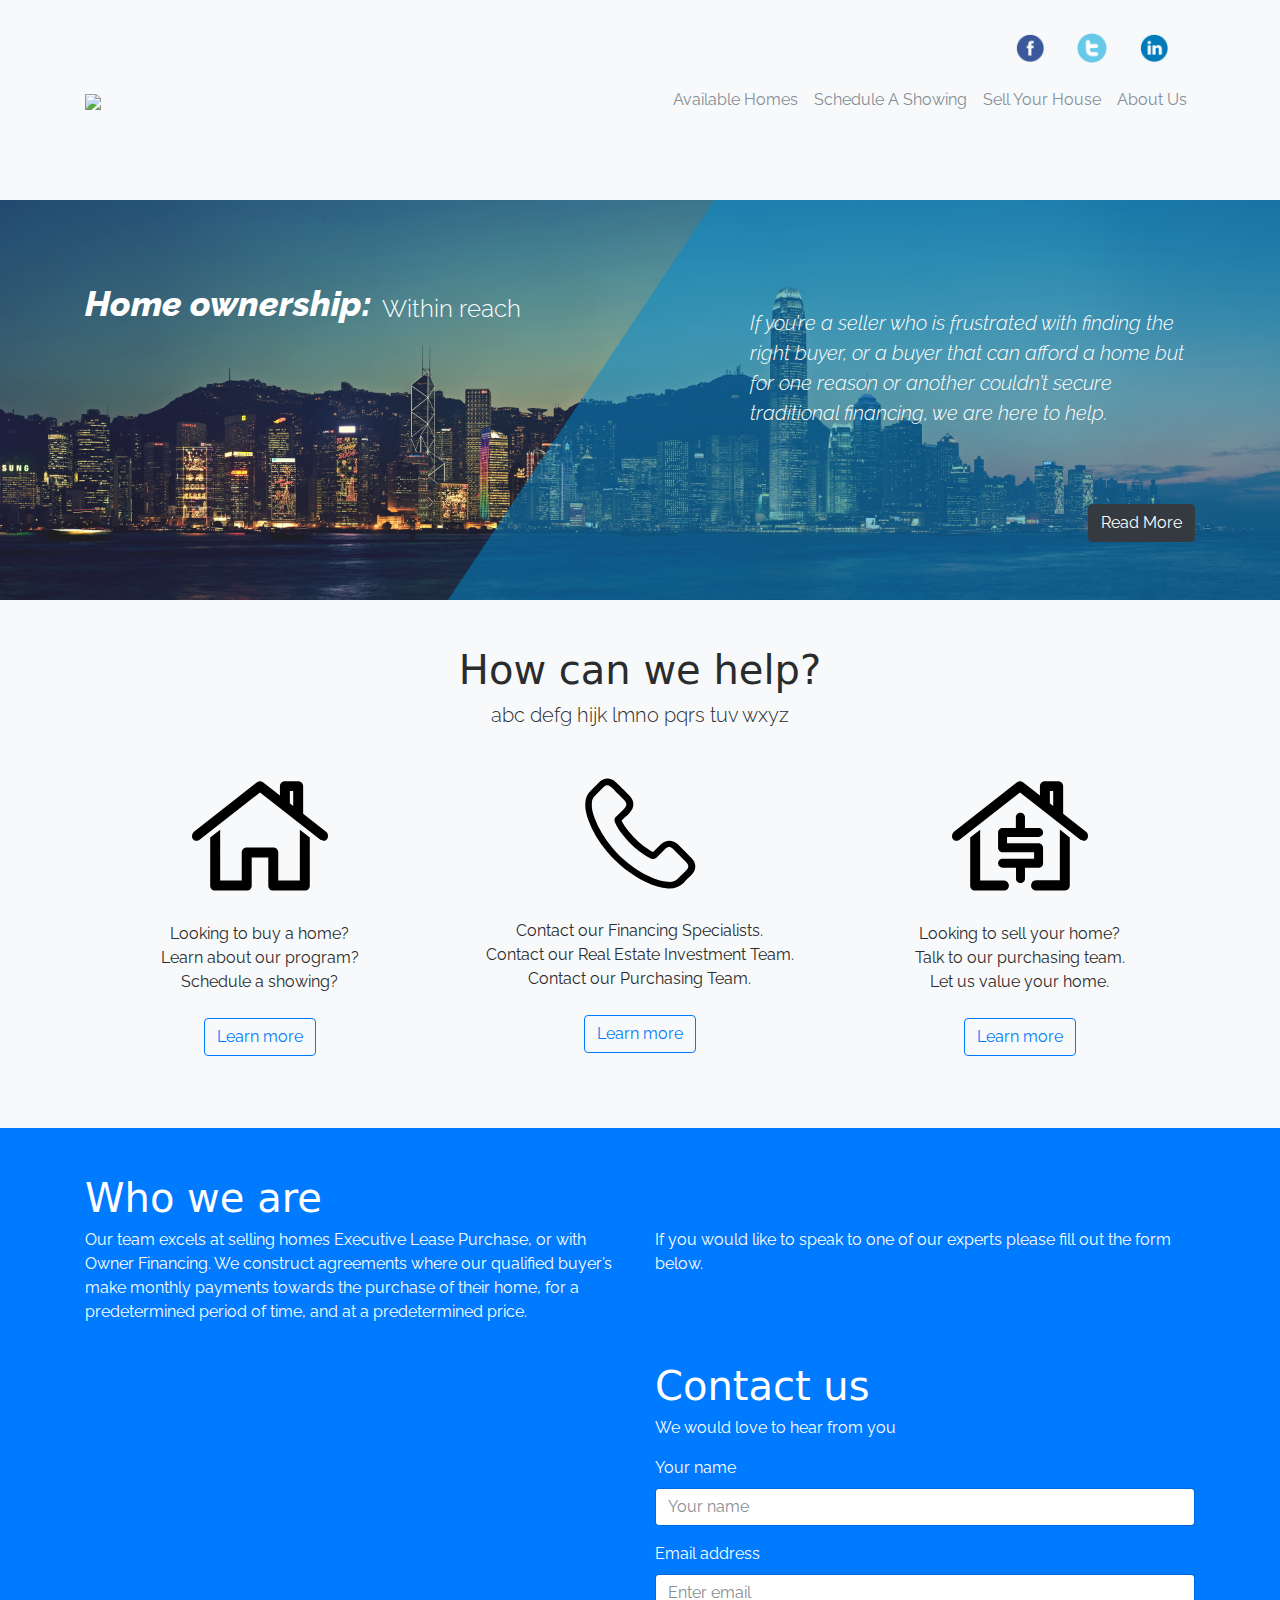
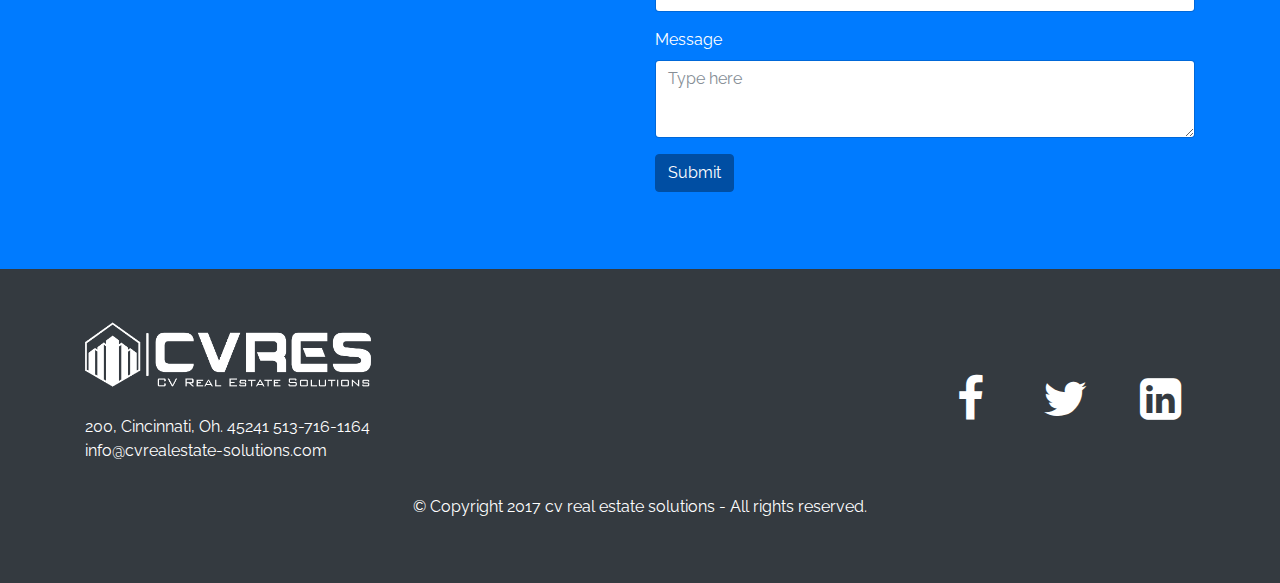
==== commit a032d060: "Minor fix to image source" ====
--- a/index.html
+++ b/index.html
@@ -46,8 +46,8 @@
       </div>
     </div>
   </nav>
-  <div class="py-5 text-white" style="background-image: url(&quot;images/FrontpageBanner.jpg&quot;);" id="frontpage-intro">
-    <img id="intro-overlay" src="images/graphic1.png">
+  <div class="py-5 text-white" style="background-image: url(Images/FrontpageBanner.jpg)" id="frontpage-intro">
+    <img id="intro-overlay" src="Images/graphic1.png">
     <div class="container">
       <div class="row text-left h-100" id="innerContent">
         <div class="align-self-start col-md-7">
--- a/style/mainstyle.css
+++ b/style/mainstyle.css
@@ -5598,7 +5598,7 @@
 
 #frontpage-callout {
   height: 500px;
-  background-image: url("images/FrontpageBanner.jpg"); }
+  background-image: url("Images/FrontpageBanner.jpg"); }
 
 #frontpage-intro {
   height: 400px;
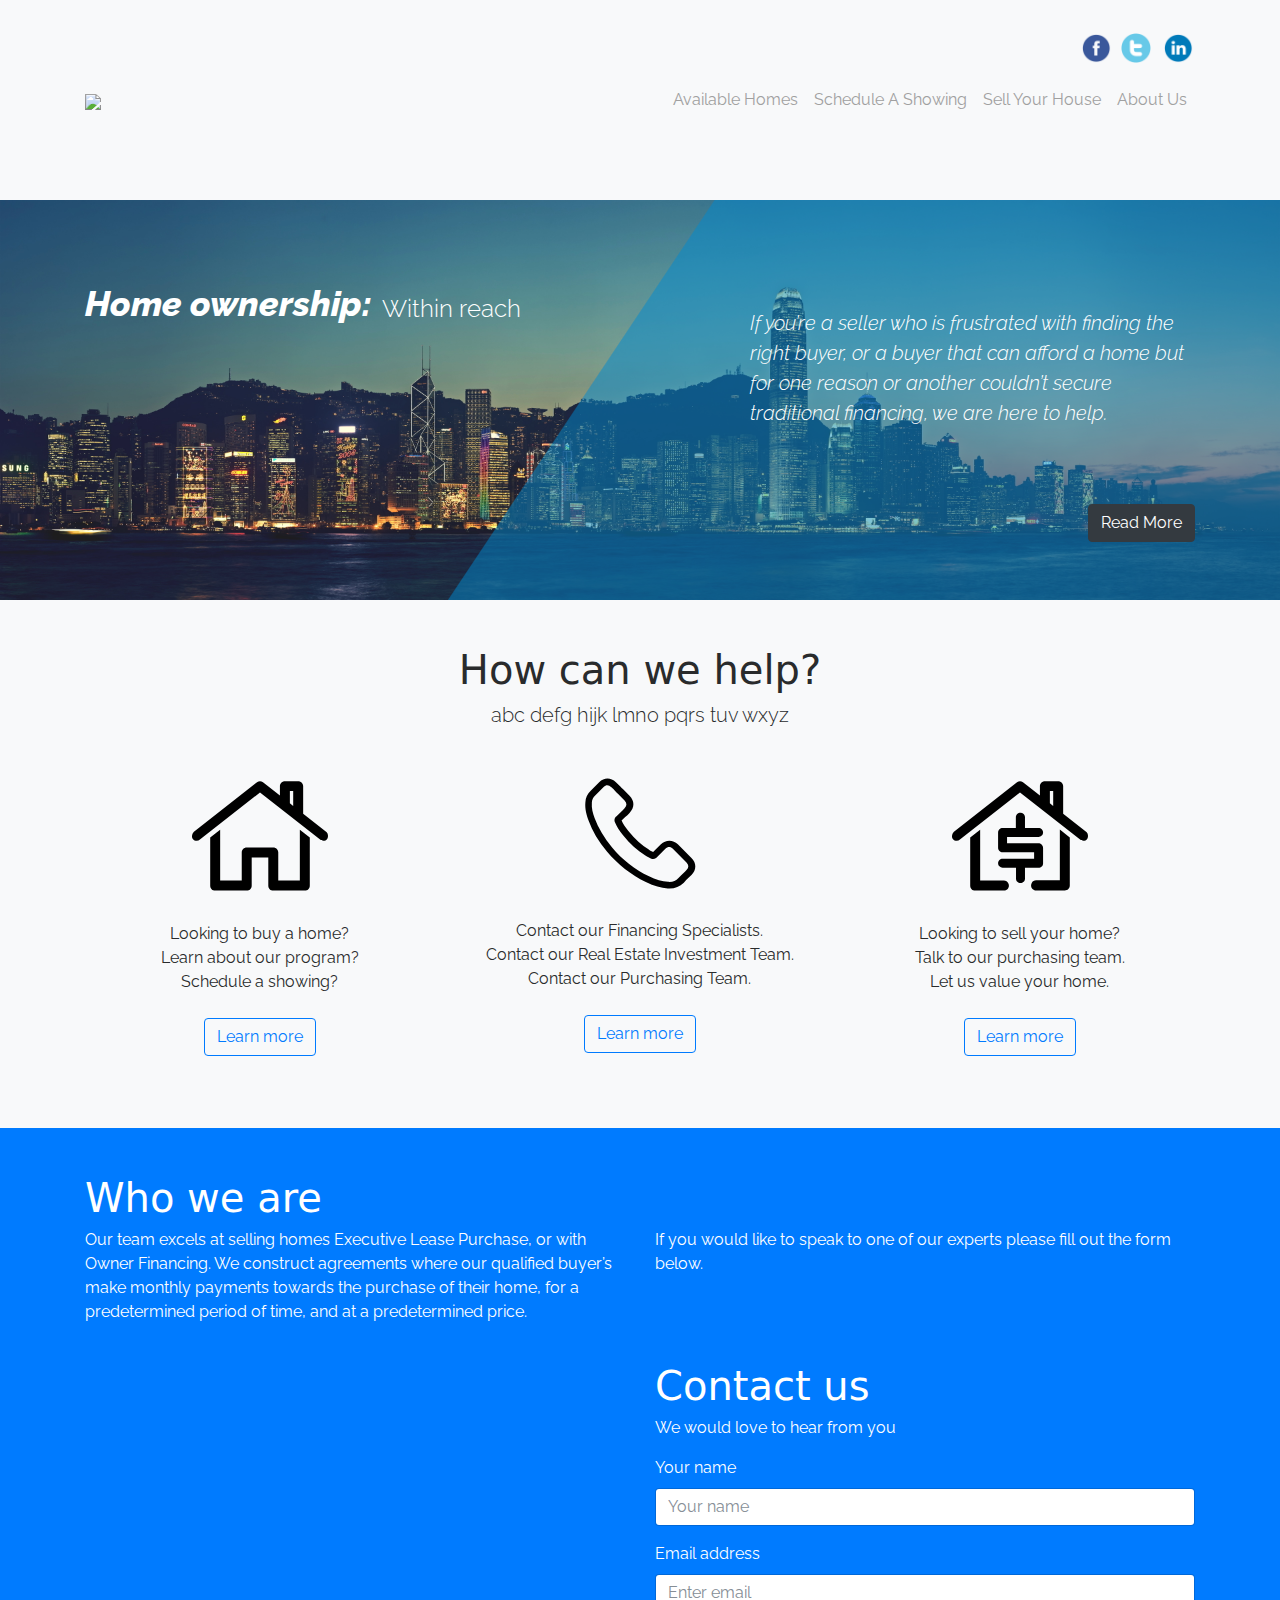
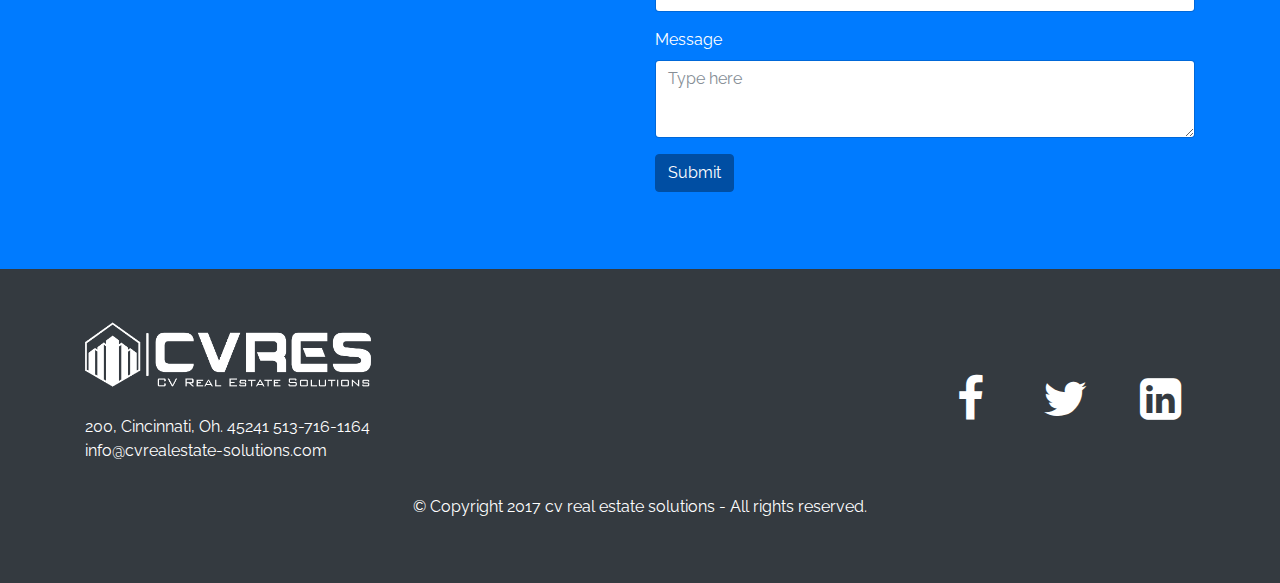
==== commit e3aeca5d: "Added highlight updates" ====
--- a/index.html
+++ b/index.html
@@ -17,16 +17,16 @@
       <div class="collapse navbar-collapse text-center m-0 justify-content-end" id="navbar2SupportedContent">
         <ul class="navbar-nav">
           <li class="nav-item">
-            <a class="nav-link text-muted" href="#">Available Homes</a>
+            <a class="nav-link" href="#">Available Homes</a>
           </li>
           <li class="nav-item">
-            <a class="nav-link text-muted" href="#">Schedule A Showing</a>
+            <a class="nav-link" href="#">Schedule A Showing</a>
           </li>
           <li class="nav-item">
-            <a class="nav-link text-muted" href="#">Sell Your House</a>
+            <a class="nav-link" href="#">Sell Your House</a>
           </li>
           <li class="nav-item">
-            <a class="nav-link text-muted" href="#">About Us</a>
+            <a class="nav-link" href="#">About Us</a>
           </li>
         </ul>
         <ul class="social-media list-unstyled">
@@ -66,7 +66,7 @@
       </div>
     </div>
   </div>
-  <div class="py-5 text-center bg-light">
+  <div class="py-5 text-center bg-light" id="hcwh-section">
     <div class="container">
       <div class="row">
         <div class="col-md-12">
@@ -75,7 +75,7 @@
         </div>
       </div>
       <div class="row">
-        <div class="col-md-4 p-4">
+        <div class="col-md-4 p-4 hcwh-icon">
           <img class="img-fluid d-block mx-auto w-50" src="Icons/House1-01.svg">
           <p class="my-4"> Looking to buy a home?
             <br>Learn about our program?
@@ -83,14 +83,14 @@
             <br> </p>
           <a href="#" class="btn btn-outline-primary">Learn more</a>
         </div>
-        <div class="col-md-4 p-4">
+        <div class="col-md-4 p-4 hcwh-icon">
           <img class="img-fluid d-block mx-auto w-50" src="Icons/Phone1-01.svg">
           <p class="my-4"> Contact our Financing Specialists.
             <br>Contact our Real Estate Investment Team.
             <br>Contact our Purchasing Team.</p>
           <a href="#" class="btn btn-outline-primary">Learn more</a>
         </div>
-        <div class="col-md-4 p-4">
+        <div class="col-md-4 p-4 hcwh-icon">
           <img class="img-fluid d-block mx-auto w-50" src="Icons/House2-01.svg">
           <p class="my-4">Looking to sell your home?
             <br>Talk to our purchasing team​​.
--- a/style/mainstyle.css
+++ b/style/mainstyle.css
@@ -95,6 +95,15 @@
     border-top-color: #b9bbbe; }
   .alert-dark .alert-link {
     color: #040505; }
+
+.alert-companyBlue {
+  color: #003b62;
+  background-color: #cce3f2;
+  border-color: #b8d7ec; }
+  .alert-companyBlue hr {
+    border-top-color: #a4cce7; }
+  .alert-companyBlue .alert-link {
+    color: #001c2f; }
 
 .badge {
   display: inline-block;
@@ -182,6 +191,14 @@
     color: #fff;
     text-decoration: none;
     background-color: #1d2124; }
+
+.badge-companyBlue {
+  color: #fff;
+  background-color: #0071bc; }
+  .badge-companyBlue[href]:focus, .badge-companyBlue[href]:hover {
+    color: #fff;
+    text-decoration: none;
+    background-color: #005289; }
 
 .breadcrumb {
   padding: 0.75rem 1rem;
@@ -504,6 +521,25 @@
     background-image: none;
     border-color: #1d2124; }
 
+.btn-companyBlue {
+  color: #fff;
+  background-color: #0071bc;
+  border-color: #0071bc; }
+  .btn-companyBlue:hover {
+    color: #fff;
+    background-color: #005a96;
+    border-color: #005289; }
+  .btn-companyBlue:focus, .btn-companyBlue.focus {
+    box-shadow: 0 0 0 3px rgba(0, 113, 188, 0.5); }
+  .btn-companyBlue.disabled, .btn-companyBlue:disabled {
+    background-color: #0071bc;
+    border-color: #0071bc; }
+  .btn-companyBlue:active, .btn-companyBlue.active,
+  .show > .btn-companyBlue.dropdown-toggle {
+    background-color: #005a96;
+    background-image: none;
+    border-color: #005289; }
+
 .btn-outline-primary {
   color: #007bff;
   background-color: transparent;
@@ -663,6 +699,26 @@
     color: #fff;
     background-color: #343a40;
     border-color: #343a40; }
+
+.btn-outline-companyBlue {
+  color: #0071bc;
+  background-color: transparent;
+  background-image: none;
+  border-color: #0071bc; }
+  .btn-outline-companyBlue:hover {
+    color: #fff;
+    background-color: #0071bc;
+    border-color: #0071bc; }
+  .btn-outline-companyBlue:focus, .btn-outline-companyBlue.focus {
+    box-shadow: 0 0 0 3px rgba(0, 113, 188, 0.5); }
+  .btn-outline-companyBlue.disabled, .btn-outline-companyBlue:disabled {
+    color: #0071bc;
+    background-color: transparent; }
+  .btn-outline-companyBlue:active, .btn-outline-companyBlue.active,
+  .show > .btn-outline-companyBlue.dropdown-toggle {
+    color: #fff;
+    background-color: #0071bc;
+    border-color: #0071bc; }
 
 .btn-link {
   font-weight: normal;
@@ -2341,6 +2397,24 @@
     color: #fff;
     background-color: #1b1e21;
     border-color: #1b1e21; }
+
+.list-group-item-companyBlue {
+  color: #003b62;
+  background-color: #b8d7ec; }
+
+a.list-group-item-companyBlue,
+button.list-group-item-companyBlue {
+  color: #003b62; }
+  a.list-group-item-companyBlue:focus, a.list-group-item-companyBlue:hover,
+  button.list-group-item-companyBlue:focus,
+  button.list-group-item-companyBlue:hover {
+    color: #003b62;
+    background-color: #a4cce7; }
+  a.list-group-item-companyBlue.active,
+  button.list-group-item-companyBlue.active {
+    color: #fff;
+    background-color: #003b62;
+    border-color: #003b62; }
 
 .media {
   display: flex;
@@ -3436,6 +3510,17 @@
   .table-hover .table-dark:hover > th {
     background-color: #b9bbbe; }
 
+.table-companyBlue,
+.table-companyBlue > th,
+.table-companyBlue > td {
+  background-color: #b8d7ec; }
+
+.table-hover .table-companyBlue:hover {
+  background-color: #a4cce7; }
+  .table-hover .table-companyBlue:hover > td,
+  .table-hover .table-companyBlue:hover > th {
+    background-color: #a4cce7; }
+
 .table-active,
 .table-active > th,
 .table-active > td {
@@ -3740,6 +3825,12 @@
 a.bg-dark:focus, a.bg-dark:hover {
   background-color: #1d2124 !important; }
 
+.bg-companyBlue {
+  background-color: #0071bc !important; }
+
+a.bg-companyBlue:focus, a.bg-companyBlue:hover {
+  background-color: #005289 !important; }
+
 .bg-white {
   background-color: #fff !important; }
 
@@ -3787,6 +3878,9 @@
 
 .border-dark {
   border-color: #343a40 !important; }
+
+.border-companyBlue {
+  border-color: #0071bc !important; }
 
 .border-white {
   border-color: #fff !important; }
@@ -5533,6 +5627,12 @@
 a.text-dark:focus, a.text-dark:hover {
   color: #1d2124 !important; }
 
+.text-companyBlue {
+  color: #0071bc !important; }
+
+a.text-companyBlue:focus, a.text-companyBlue:hover {
+  color: #005289 !important; }
+
 .text-muted {
   color: #868e96 !important; }
 
@@ -5628,3 +5728,32 @@
 
 #intro-overlay-button {
   float: right; }
+
+.nav-link {
+  color: #a0a0a0 !important; }
+
+.social-media li:last-child a {
+  margin-right: -10px;
+  padding-right: 0px; }
+
+.nav-link:hover {
+  color: #0071bc !important; }
+
+.social-media li {
+  width: 40px; }
+
+.social-media li:last-child {
+  margin-right: 10px; }
+
+#hcwh-section div div div:hover {
+  background-color: #f3f3f3;
+  cursor: pointer; }
+
+.hcwh-icon:hover {
+  background-color: #f3f3f3;
+  cursor: pointer;
+  border-radius: 10px; }
+
+.hcwh-icon :hover + a {
+  background-color: #007bff;
+  color: white; }
